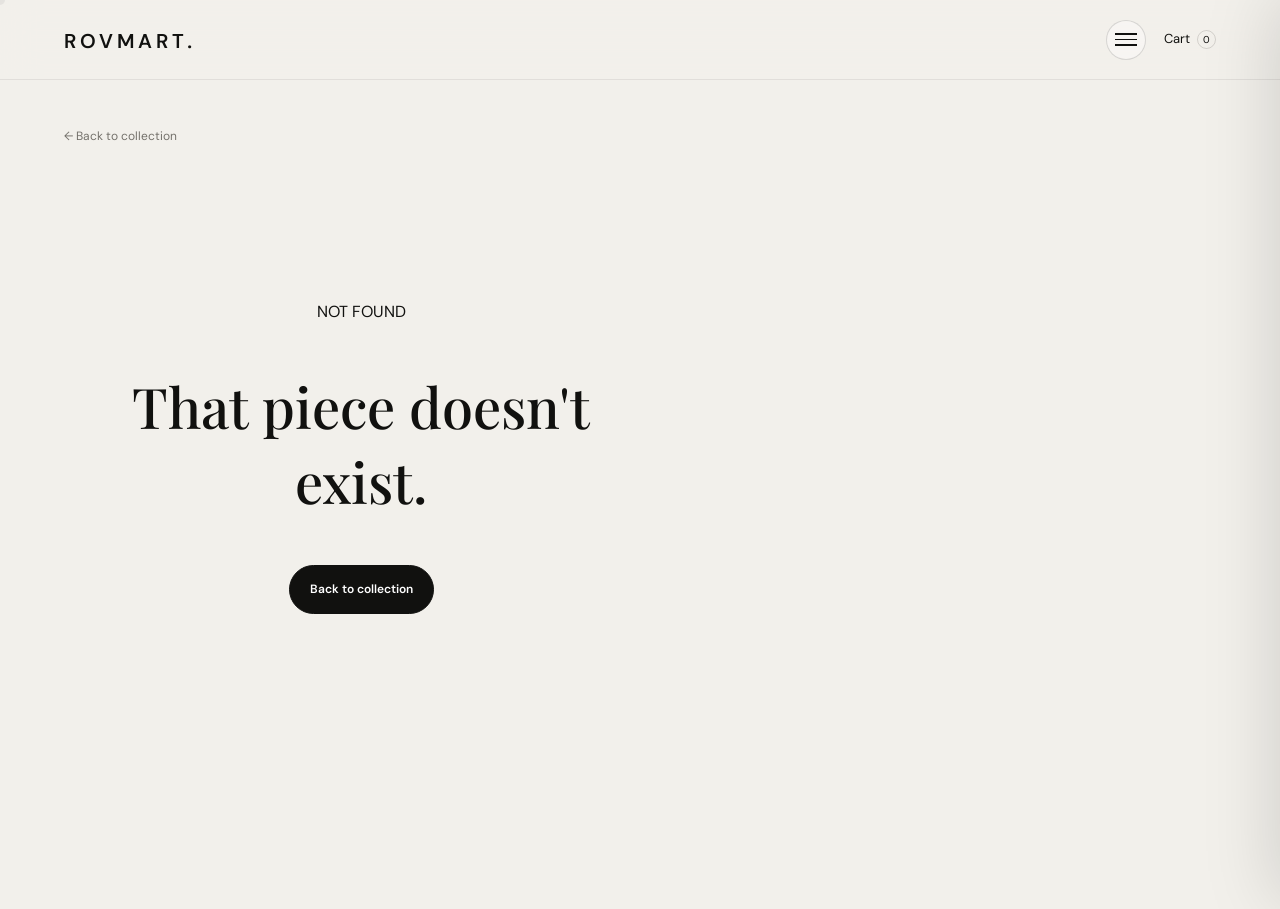
==== product.html @ 112a2e18 "Add files via upload" ====
<!DOCTYPE html>
<html lang="en">
<head>
  <meta charset="UTF-8">
  <meta name="viewport" content="width=device-width, initial-scale=1.0">
  <meta name="description" content="Product details">
  <title>Product — ROVMART </title>
  <link rel="stylesheet" href="style.css">
</head>
<body>
  <header class="site-header">

  <a class="brand" href="index.html">
    ROVMART<span>.</span>
  </a>

  <div class="header-actions">

    <button
      class="menu-toggle"
      id="menuToggle"
      type="button"
      aria-label="Open categories"
      aria-expanded="false"
      aria-controls="categoryMenu"
    >
      <span></span>
      <span></span>
      <span></span>
    </button>

    <button
      class="cart-link"
      id="cartLink"
      type="button"
      aria-label="Open cart"
    >
      Cart <span id="headerCartCount">0</span>
    </button>

  </div>

</header>

<div
  id="categoryOverlay"
  class="category-overlay hidden">
</div>

<aside
  id="categoryMenu"
  class="category-menu"
  aria-hidden="true"
  aria-label="Product categories"
>

  <div class="category-menu-head">

    <div>
      <p class="eyebrow">
        BROWSE / COLLECTION
      </p>

      <h2>
        Categories<span>.</span>
      </h2>
    </div>

    <button
      class="icon-button"
      id="closeMenuBtn"
      type="button"
      aria-label="Close categories"
    >
      ×
    </button>

  </div>

  <div
    id="categoryList"
    class="category-list">
  </div>

</aside>

  <main class="detail-page">
    <a class="back-link" href="index.html#shop">← Back to collection</a>
    <section id="productDetail" class="product-detail reveal"></section>
  </main>
  <div id="cursorDot" class="cursor-dot" aria-hidden="true"></div>

  <div id="floatingCart" class="floating-cart hidden">
    <div>
      <strong><span id="floatingQuantity">0</span> item(s)</strong>
      <span class="floating-total" id="floatingTotal">৳0</span>
    </div>
    <button class="button button-light" id="confirmOrderBtn" type="button">Confirm order</button>
  </div>

  <div id="cartDrawer" class="drawer-backdrop hidden" aria-hidden="true">
    <aside class="drawer" role="dialog" aria-modal="true" aria-labelledby="cartTitle">
      <div class="drawer-head">
        <h2 id="cartTitle">Your cart</h2>
        <button class="icon-button" id="closeCartBtn" type="button">×</button>
      </div>
      <div id="cartItems" class="cart-items"></div>
      <div class="drawer-footer">
        <div class="summary-row"><span>Total</span><strong id="drawerTotal">৳0</strong></div>
        <button class="button button-dark full" id="drawerConfirmBtn" type="button">Confirm order</button>
      </div>
    </aside>
  </div>

  <div id="orderModal" class="modal-backdrop hidden" aria-hidden="true">
    <section class="order-modal" role="dialog" aria-modal="true" aria-labelledby="orderTitle">
      <button class="modal-close icon-button" id="closeOrderBtn" type="button">×</button>
      <div id="orderContent">
        <p class="eyebrow">CHECKOUT</p>
        <h2 id="orderTitle">Complete your order</h2>
        <div id="orderSummary" class="order-summary"></div>
        <form id="orderForm" novalidate>
          <div class="field">
            <label for="customerName">Full name *</label>
            <input id="customerName" name="customerName" autocomplete="name" required>
            <small class="error" id="customerNameError"></small>
          </div>
          <div class="field">
            <label for="phone">Phone number *</label>
            <input id="phone" name="phone" inputmode="tel" autocomplete="tel" placeholder="01XXXXXXXXX" required>
            <small class="error" id="phoneError"></small>
          </div>
          <div class="field">
            <label for="address">Delivery address *</label>
            <textarea id="address" name="address" rows="4" autocomplete="street-address" required></textarea>
            <small class="error" id="addressError"></small>
          </div>
          <!-- CASH ON DELIVERY -->
<div class="delivery-section">

  <div class="delivery-heading">
    <span class="eyebrow">PAYMENT & DELIVERY</span>
    <h3>Cash on delivery</h3>
    <p>Select your delivery area.</p>
  </div>

  <div class="delivery-options">

    <label class="delivery-option">
      <input
        type="radio"
        name="deliveryArea"
        value="inside"
        data-charge="50"
        required
      >

      <span class="delivery-checkbox"></span>

      <span class="delivery-option-content">
        <strong>Inside Dhaka</strong>
        <small>Delivery charge ৳50</small>
      </span>

      <span class="delivery-charge">
        ৳50
      </span>
    </label>


    <label class="delivery-option">
      <input
        type="radio"
        name="deliveryArea"
        value="outside"
        data-charge="100"
      >

      <span class="delivery-checkbox"></span>

      <span class="delivery-option-content">
        <strong>Outside Dhaka</strong>
        <small>Delivery charge ৳100</small>
      </span>

      <span class="delivery-charge">
        ৳100
      </span>
    </label>

  </div>

  <p
    class="error"
    id="deliveryAreaError">
  </p>

</div>
          <div class="field">
            <label for="note">Additional note <span>(optional)</span></label>
            <textarea id="note" name="note" rows="2"></textarea>
          </div>
          <button class="button button-dark full" id="submitOrderBtn" type="submit">Submit order</button>
          <p id="formMessage" class="form-message" role="alert"></p>
        </form>
      </div>
    </section>
  </div>

  <script src="config.js"></script>
  <script src="products.js"></script>
  <script src="cart.js"></script>
  <script src="order.js"></script>
  <script src="app.js"></script>
  <script>
    document.addEventListener("DOMContentLoaded", () => {
      renderProductDetail();
    });
  </script>
</body>
</html>
---- style.css ----
@import url('https://fonts.googleapis.com/css2?family=DM+Sans:wght@400;500;600&family=Playfair+Display:ital,wght@0,500;0,600;1,500;1,600&display=swap');
:root{--ink:#11110f;--paper:#f2f0eb;--paper2:#e9e6de;--muted:#74716b;--line:rgba(17,17,15,.14);--soft:rgba(17,17,15,.08);--danger:#aa2b21;--max:1440px;--radius:20px;--ease:cubic-bezier(.2,.75,.25,1)}
*{box-sizing:border-box}html{scroll-behavior:smooth}body{margin:0;color:var(--ink);background:var(--paper);font-family:"DM Sans",Arial,sans-serif;overflow-x:hidden}body.no-scroll{overflow:hidden}a{color:inherit;text-decoration:none}button,input,textarea{font:inherit}button{cursor:pointer}button:disabled{cursor:not-allowed;opacity:.5}img{max-width:100%}
.site-header{position:sticky;top:0;z-index:40;height:80px;padding:0 5vw;display:flex;align-items:center;justify-content:space-between;background:rgba(242,240,235,.78);backdrop-filter:blur(18px);border-bottom:1px solid var(--soft)}.brand{font-size:20px;font-weight:600;letter-spacing:.18em;transition:opacity .2s}.brand:hover{opacity:.65}.brand span{font-family:"Playfair Display",serif}nav{display:flex;gap:30px;align-items:center}nav a,.cart-link{position:relative;border:0;padding:7px 0;background:none;color:var(--ink);font-size:13px}nav a:after,.cart-link:after{content:"";position:absolute;left:0;right:0;bottom:1px;height:1px;background:currentColor;transform:scaleX(0);transform-origin:right;transition:transform .35s var(--ease)}nav a:hover:after,.cart-link:hover:after{transform:scaleX(1);transform-origin:left}.cart-link span{display:inline-grid;place-items:center;min-width:19px;height:19px;margin-left:4px;border:1px solid var(--line);border-radius:999px;font-size:10px}
.hero{position:relative;
        min-height:calc(100vh - 80px);
        padding:10vh 7vw;display:flex;
        align-items:flex-end;color:#fff;
        overflow:hidden;isolation:isolate;
        background:linear-gradient(100deg,rgba(8,8,8,.72),rgba(8,8,8,.36) 44%,rgba(8,8,8,.12)),
        url("assets/products/banner.svg") center/cover no-repeat}
        .hero:after{content:"";position:absolute;inset:0;background:radial-gradient(circle at 72% 40%,transparent 0 20%,rgba(0,0,0,.24) 70%);z-index:-1}
        .hero-noise{position:absolute;inset:0;pointer-events:none;opacity:.1;background-image:url("data:image/svg+xml,%3Csvg xmlns='http://www.w3.org/2000/svg' viewBox='0 0 160 160'%3E%3Cfilter id='n'%3E%3CfeTurbulence type='fractalNoise' baseFrequency='.8' numOctaves='3'/%3E%3C/filter%3E%3Crect width='100%25' height='100%25' filter='url(%23n)' opacity='.5'/%3E%3C/svg%3E");mix-blend-mode:overlay;z-index:-1}.hero-content{max-width:800px}.hero h1{margin:17px 0 28px;font-size:clamp(60px,10vw,150px);line-height:.82;letter-spacing:-.065em;font-weight:600}.hero h1 em{font-family:"Playfair Display",serif;font-weight:500}.hero-copy{max-width:470px;line-height:1.7;margin:0 0 34px;color:rgba(255,255,255,.84)}.hero-actions{display:flex;align-items:center;gap:18px}.hero-note{font-size:11px;letter-spacing:.12em;text-transform:uppercase;color:rgba(255,255,255,.58)}.hero-actions .button span{margin-left:28px}.hero-side{position:absolute;right:6vw;bottom:9vh;display:flex;align-items:center;gap:14px;font-size:9px;letter-spacing:.18em;writing-mode:vertical-rl;text-transform:uppercase;color:rgba(255,255,255,.7)}.hero-line{width:1px;height:90px;background:rgba(255,255,255,.4)}
.brand-strip{min-height:76px;padding:0 5vw;display:flex;justify-content:space-between;align-items:center;gap:24px;border-bottom:1px solid var(--soft);border-top:1px solid var(--soft);color:var(--muted);font-size:9px;letter-spacing:.17em;text-transform:uppercase;overflow:hidden}.brand-strip span{white-space:nowrap}
.button{border:1px solid var(--ink);min-height:49px;padding:0 20px;display:inline-flex;align-items:center;justify-content:center;gap:7px;border-radius:999px;font-weight:600;font-size:12px;transition:transform .25s var(--ease),background .25s,color .25s,box-shadow .25s}.button:hover{transform:translateY(-3px);box-shadow:0 11px 25px rgba(0,0,0,.08)}.button:active{transform:translateY(-1px)}.button-dark{color:#fff;background:var(--ink)}.button-light{color:var(--ink);background:#fff;border-color:#fff}.button-outline{color:var(--ink);background:transparent}.button-small{min-height:36px;padding:0 12px;font-size:11px}.button-small b{font-size:17px;line-height:1;margin-left:4px;font-weight:400}.button.full{width:100%}
.shop-section{max-width:var(--max);margin:auto;padding:110px 5vw 160px}.section-head{display:flex;justify-content:space-between;align-items:end;margin-bottom:44px}.section-head h2{margin:10px 0 0;font:500 clamp(40px,5vw,74px)/.95 "Playfair Display",serif;letter-spacing:-.045em}.section-head h2 span{margin-left:3px}.section-side-note{text-align:right}.muted{color:var(--muted);font-size:11px;letter-spacing:.02em;margin:0 0 4px}.product-grid{display:grid;grid-template-columns:repeat(4,minmax(0,1fr));gap:62px 16px}.product-card{min-width:0}.product-image-wrap{position:relative;display:block;aspect-ratio:4/5;overflow:hidden;background:var(--paper2);border-radius:var(--radius);transform:translateZ(0)}.product-image-wrap img{width:100%;height:100%;display:block;object-fit:cover;transition:transform .75s var(--ease),filter .5s;will-change:transform}.product-card:hover .product-image-wrap img{filter:contrast(1.03)}.product-index,.detail-index{position:absolute;z-index:2;top:14px;left:15px;font-size:9px;letter-spacing:.14em;color:rgba(255,255,255,.84);mix-blend-mode:difference}.image-hover-label{position:absolute;z-index:2;left:16px;bottom:16px;padding:9px 12px;border:1px solid rgba(255,255,255,.55);border-radius:999px;backdrop-filter:blur(7px);color:#fff;background:rgba(0,0,0,.17);font-size:10px;letter-spacing:.06em;opacity:0;transform:translateY(8px);transition:opacity .35s var(--ease),transform .35s var(--ease)}.product-card:hover .image-hover-label{opacity:1;transform:translateY(0)}.image-hover-label b{margin-left:8px;font-weight:400}.zoom-lens{position:absolute;width:82px;height:82px;transform:translate(-50%,-50%);border:1px solid rgba(255,255,255,.7);border-radius:50%;pointer-events:none;opacity:0;transition:opacity .1s;box-shadow:0 9px 30px rgba(0,0,0,.16)}.zoom-lens.active{opacity:1}.product-card-info{display:flex;justify-content:space-between;align-items:flex-start;gap:12px;padding-top:15px}.product-copy{min-width:0}.product-category{display:block;margin-bottom:6px;font-size:9px;color:var(--muted);letter-spacing:.14em;text-transform:uppercase}.product-title{display:block;font-size:16px;line-height:1.2;font-weight:600;overflow-wrap:anywhere;transition:opacity .2s}.product-title:hover{opacity:.58}.product-price{display:block;margin-top:9px;font-size:13px;font-weight:600}
.floating-cart{position:fixed;z-index:60;left:50%;bottom:18px;transform:translateX(-50%);width:min(690px,calc(100% - 28px));padding:10px 12px 10px 20px;border-radius:999px;display:flex;justify-content:space-between;align-items:center;gap:15px;color:#fff;background:rgba(17,17,15,.94);backdrop-filter:blur(20px);box-shadow:0 18px 55px rgba(0,0,0,.23);animation:cartRise .45s var(--ease)}@keyframes cartRise{from{opacity:0;transform:translate(-50%,18px)}to{opacity:1;transform:translate(-50%,0)}}.floating-cart>div{display:flex;align-items:baseline;gap:10px}.floating-total{color:#ccc;font-size:12px}
.drawer-backdrop,.modal-backdrop{position:fixed;inset:0;z-index:70;background:rgba(0,0,0,.47);backdrop-filter:blur(6px);display:flex;justify-content:flex-end}.drawer{width:min(500px,100%);height:100%;padding:28px;background:var(--paper);display:flex;flex-direction:column;animation:slideIn .35s var(--ease)}@keyframes slideIn{from{transform:translateX(100%)}to{transform:translateX(0)}}.drawer-head{display:flex;justify-content:space-between;align-items:center;padding-bottom:18px;border-bottom:1px solid var(--line)}.drawer-head h2,.order-modal h2{font:500 36px/1 "Playfair Display",serif;margin:0;letter-spacing:-.03em}.icon-button{width:40px;height:40px;border:0;background:transparent;font-size:28px;line-height:1;transition:transform .2s}.icon-button:hover{transform:rotate(5deg) scale(1.06)}.cart-items{overflow:auto;flex:1;padding:7px 0}.cart-item{display:flex;gap:14px;padding:16px 0;border-bottom:1px solid var(--line)}.cart-item img{width:82px;height:102px;object-fit:cover;border-radius:12px;background:var(--paper2)}.cart-item-info{flex:1}.cart-item-info>a{display:block;font-weight:600;margin-bottom:4px}.cart-item-info>span{color:var(--muted);font-size:12px}.quantity-controls{display:flex;align-items:center;gap:9px;margin-top:12px}.quantity-controls button:not(.remove-button){width:28px;height:28px;border:1px solid var(--line);border-radius:50%;background:#fff;transition:transform .2s}.quantity-controls button:hover{transform:scale(1.05)}.remove-button{border:0;background:transparent;color:var(--muted);font-size:10px;margin-left:auto}.drawer-footer{border-top:1px solid var(--line);padding-top:15px}.summary-row{display:flex;justify-content:space-between;align-items:center;padding:13px 0}.summary-row strong{font-size:18px}
.modal-backdrop{align-items:center;justify-content:center;padding:18px}.order-modal{position:relative;width:min(780px,100%);max-height:min(900px,94vh);overflow:auto;background:var(--paper);border-radius:26px;padding:45px;box-shadow:0 35px 90px rgba(0,0,0,.2);animation:modalRise .3s var(--ease)}@keyframes modalRise{from{opacity:0;transform:translateY(18px) scale(.985)}to{opacity:1;transform:none}}.modal-close{position:absolute;right:15px;top:15px}.order-modal h2{margin:9px 0 28px}.order-summary{border-top:1px solid var(--line);border-bottom:1px solid var(--line);margin-bottom:25px}.summary-product{display:grid;grid-template-columns:52px 1fr auto;gap:12px;align-items:center;padding:12px 0;border-bottom:1px solid var(--line)}.summary-product img{width:52px;height:62px;object-fit:cover;border-radius:9px;background:var(--paper2)}.summary-product span{display:block;color:var(--muted);font-size:11px;margin-top:3px}.total-row{border-top:0}.field{margin:17px 0}.field label{display:block;font-size:12px;font-weight:600;margin-bottom:7px}.field label span{color:var(--muted);font-weight:400}.field input,.field textarea{width:100%;border:1px solid var(--line);background:#fff;border-radius:12px;padding:13px 14px;outline:none;transition:border .2s,box-shadow .2s}.field input:focus,.field textarea:focus{border-color:var(--ink);box-shadow:0 0 0 4px rgba(17,17,15,.05)}.field .invalid{border-color:var(--danger)}.error{color:var(--danger);display:block;min-height:15px;margin-top:5px;font-size:10px}.form-message{min-height:18px;text-align:center;font-size:12px}.error-message{color:var(--danger)}
.detail-page{max-width:var(--max);margin:auto;padding:42px 5vw 160px}.back-link{display:inline-flex;padding:6px 0;color:var(--muted);font-size:12px;transition:transform .25s var(--ease),color .2s}.back-link:hover{transform:translateX(-4px);color:var(--ink)}.product-detail{display:grid;grid-template-columns:minmax(0,1.12fr) minmax(320px,.88fr);gap:clamp(35px,7vw,110px);align-items:start}.detail-media-column{min-width:0}.detail-image{position:relative;aspect-ratio:4/5;background:var(--paper2);border-radius:24px;overflow:hidden}.detail-image img{width:100%;height:100%;display:block;object-fit:cover;transition:transform .16s ease-out;will-change:transform}.media-caption{margin:12px 0 0;color:var(--muted);text-align:right;font-size:9px;letter-spacing:.12em;text-transform:uppercase}.detail-copy{padding-top:5vw}.detail-copy h1{margin:10px 0 18px;font:500 clamp(47px,5.7vw,84px)/.92 "Playfair Display",serif;letter-spacing:-.05em}.detail-copy h1 span{margin-left:2px}.price-line{display:flex;gap:12px;align-items:center;margin-bottom:28px}.price-line strong{font-size:20px}.price-line del{color:var(--muted);font-size:13px}.detail-description{line-height:1.75;color:#484640;max-width:520px;font-size:14px}.detail-list{padding:0;list-style:none;margin:30px 0;border-top:1px solid var(--line)}.detail-list li{padding:11px 0;border-bottom:1px solid var(--line);font-size:12px}.detail-list li:before{content:"— "}.purchase-row{display:flex;gap:10px;align-items:center}.quantity-selector{display:flex;align-items:center;border:1px solid var(--line);border-radius:999px;height:49px;padding:0 8px;background:rgba(255,255,255,.45)}.quantity-selector span{font-size:11px;margin:0 8px;color:var(--muted)}.quantity-selector button{border:0;background:none;width:28px;height:30px}.quantity-selector input{width:30px;border:0;text-align:center;background:transparent;outline:0}.availability{font-size:10px;color:var(--muted);margin-top:13px;letter-spacing:.12em;text-transform:uppercase}.not-found{padding:15vh 0;text-align:center}.not-found h1{font:500 56px "Playfair Display",serif}
.success-screen{text-align:center;padding:40px 10px 15px}.success-mark{width:70px;height:70px;display:grid;place-items:center;margin:0 auto 20px;border:1px solid var(--ink);border-radius:50%;font-size:30px}.success-screen h2{margin:8px 0 10px}.success-screen>p:not(.eyebrow){color:var(--muted)}.order-id-box{margin:28px auto;padding:17px;max-width:360px;border:1px solid var(--line);border-radius:12px;background:rgba(255,255,255,.35)}.order-id-box span{display:block;color:var(--muted);font-size:9px;text-transform:uppercase;letter-spacing:.14em}.order-id-box strong{display:block;margin-top:6px;font-size:17px;letter-spacing:.05em}
.reveal{opacity:0;transform:translateY(20px);transition:opacity .8s var(--ease),transform .8s var(--ease);transition-delay:var(--delay,0ms)}.reveal.is-visible{opacity:1;transform:none}.cursor-dot{position:fixed;top:0;left:0;z-index:200;width:10px;height:10px;margin:-5px 0 0 -5px;border-radius:50%;pointer-events:none;background:var(--ink);mix-blend-mode:difference;opacity:.75;transition:width .25s var(--ease),height .25s var(--ease),margin .25s var(--ease),opacity .25s}.cursor-dot.cursor-active{width:34px;height:34px;margin:-17px 0 0 -17px;opacity:.55}.empty-state{text-align:center;color:var(--muted);padding:60px 10px}.toast{position:fixed;z-index:100;left:50%;bottom:88px;transform:translate(-50%,15px);opacity:0;background:var(--ink);color:#fff;padding:12px 18px;border-radius:999px;font-size:12px;box-shadow:0 10px 35px rgba(0,0,0,.18);transition:.25s var(--ease)}.toast.show{transform:translate(-50%,0);opacity:1}.hidden{display:none!important}
@media(max-width:1050px){.product-grid{grid-template-columns:repeat(3,minmax(0,1fr))}}
@media(max-width:760px){.site-header{height:68px;padding:0 20px}.hero{min-height:calc(88vh - 68px);padding:70px 24px 56px}.hero h1{font-size:clamp(58px,16vw,92px)}.hero-side{display:none}.hero-actions{align-items:flex-start;flex-direction:column;gap:14px}.hero-note{margin-left:2px}.brand-strip{overflow:auto;justify-content:flex-start;padding:0 20px;gap:38px}.shop-section{padding:74px 20px 120px}.section-head{align-items:flex-start;gap:24px}.section-side-note{text-align:left;padding-top:4px}.product-grid{grid-template-columns:repeat(2,minmax(0,1fr));gap:37px 10px}.product-image-wrap{border-radius:15px}.product-card-info{display:block}.product-card-info .button{margin-top:12px;width:100%}.image-hover-label{display:none}.floating-cart{padding-left:15px}.floating-cart .button{min-height:42px;padding:0 16px}.order-modal{padding:34px 20px 25px}.product-detail{grid-template-columns:1fr;gap:25px}.detail-copy{padding-top:0}.detail-copy h1{font-size:52px}.purchase-row{flex-direction:column;align-items:stretch}.quantity-selector{justify-content:center}.detail-image{border-radius:17px}}
@media(max-width:430px){.product-title{font-size:14px}.hero h1{font-size:59px}.floating-cart>div{flex-direction:column;gap:1px}}
@media(pointer:coarse){.cursor-dot{display:none}}
@media(prefers-reduced-motion:reduce){*,*:before,*:after{scroll-behavior:auto!important;animation-duration:.01ms!important;animation-iteration-count:1!important;transition-duration:.01ms!important}}


/* =========================================
   CATEGORY MENU
========================================= */

.header-actions {
  display: flex;
  align-items: center;
  gap: 18px;
}


/* -------------------------
   THREE LINE BUTTON
------------------------- */

.menu-toggle {
  width: 40px;
  height: 40px;

  padding: 9px 8px;

  border: 1px solid var(--line);
  border-radius: 50%;

  background: rgba(255,255,255,.35);

  display: flex;
  flex-direction: column;
  justify-content: center;

  gap: 4px;

  cursor: pointer;

  transition:
    background .25s ease,
    transform .25s ease,
    border-color .25s ease;
}

.menu-toggle span {
  display: block;

  width: 100%;
  height: 1.5px;

  background: var(--ink);

  transform-origin: center;

  transition:
    transform .3s ease,
    opacity .2s ease,
    background .2s ease;
}

.menu-toggle:hover {
  transform: translateY(-2px);
}


/* -------------------------
   ANIMATED X
------------------------- */

.menu-toggle.active {
  background: var(--ink);
  border-color: var(--ink);
}

.menu-toggle.active span {
  background: white;
}

.menu-toggle.active span:nth-child(1) {
  transform: translateY(5.5px) rotate(45deg);
}

.menu-toggle.active span:nth-child(2) {
  opacity: 0;
}

.menu-toggle.active span:nth-child(3) {
  transform: translateY(-5.5px) rotate(-45deg);
}


/* -------------------------
   DARK OVERLAY
------------------------- */

.category-overlay {
  position: fixed;

  inset: 0;

  z-index: 90;

  background: rgba(0,0,0,.42);

  backdrop-filter: blur(5px);
}


/* -------------------------
   SIDE MENU
------------------------- */

.category-menu {
  position: fixed;

  top: 0;
  right: 0;

  z-index: 100;

  width: min(430px, 92vw);

  height: 100vh;
  height: 100dvh;

  padding: 30px;

  background: var(--paper);

  border-left: 1px solid var(--line);

  box-shadow:
    -25px 0 70px rgba(0,0,0,.15);

  overflow-y: auto;

  transform: translateX(105%);

  transition:
    transform .42s cubic-bezier(.2,.75,.25,1);
}

.category-menu.open {
  transform: translateX(0);
}


/* -------------------------
   MENU HEADER
------------------------- */

.category-menu-head {
  display: flex;

  justify-content: space-between;
  align-items: flex-start;

  gap: 20px;

  padding-bottom: 25px;

  border-bottom: 1px solid var(--line);
}

.category-menu-head h2 {
  margin: 8px 0 0;

  font-family: "Playfair Display", serif;

  font-size: 45px;

  font-weight: 500;

  line-height: .95;

  letter-spacing: -.04em;
}


/* -------------------------
   CATEGORY LIST
------------------------- */

.category-list {
  padding: 10px 0 30px;
}

.category-item {
  width: 100%;

  min-height: 60px;

  display: grid;

  grid-template-columns:
    35px
    1fr
    25px;

  align-items: center;

  gap: 12px;

  padding: 17px 4px;

  border: 0;

  border-bottom: 1px solid var(--soft-line);

  background: transparent;

  color: var(--ink);

  text-align: left;

  font-family: inherit;

  font-size: 14px;

  cursor: pointer;

  transition:
    padding .28s ease,
    background .2s ease;
}

.category-item:hover,
.category-item.active {
  padding-left: 12px;

  background: rgba(255,255,255,.45);
}

.category-number {
  color: var(--muted);

  font-size: 9px;

  letter-spacing: .12em;
}

.category-arrow {
  justify-self: end;

  opacity: .45;

  transition:
    transform .25s ease,
    opacity .2s ease;
}

.category-item:hover .category-arrow,
.category-item.active .category-arrow {
  transform: translate(3px,-3px);

  opacity: 1;
}

.category-item.active
.category-item-name {
  font-weight: 600;
}


/* -------------------------
   NO PRODUCTS
------------------------- */

.empty-category {
  grid-column: 1 / -1;

  padding: 80px 20px;

  text-align: center;
}

.empty-category h3 {
  margin-top: 10px;

  font-family: "Playfair Display", serif;

  font-size: 32px;

  font-weight: 500;
}


/* -------------------------
   MOBILE
------------------------- */

@media (max-width: 760px) {

  .header-actions {
    gap: 11px;
  }

  .menu-toggle {
    width: 38px;
    height: 38px;
  }

  .category-menu {
    width: 100%;

    max-width: none;

    padding:
      24px
      20px;
  }

  .category-menu-head h2 {
    font-size: 40px;
  }

  .category-item {
    min-height: 62px;

    padding:
      18px
      4px;

    font-size: 15px;
  }

}

/* =========================================
   DELIVERY / CASH ON DELIVERY
========================================= */

.delivery-section {

  margin: 28px 0;

  padding-top: 24px;

  border-top: 1px solid var(--line);

}


.delivery-heading h3 {

  margin: 8px 0 5px;

  font-family:
    "Playfair Display",
    serif;

  font-size: 28px;

  font-weight: 500;

}


.delivery-heading p {

  margin: 0 0 16px;

  color: var(--muted);

  font-size: 11px;

}


.delivery-options {

  display: grid;

  gap: 10px;

}


.delivery-option {

  position: relative;

  display: grid;

  grid-template-columns:
    20px
    1fr
    auto;

  align-items: center;

  gap: 12px;

  min-height: 70px;

  padding: 13px 15px;

  border: 1px solid var(--line);

  border-radius: 14px;

  background:
    rgba(255,255,255,.35);

  cursor: pointer;

  transition:
    border-color .25s ease,
    background .25s ease,
    transform .25s ease;

}


.delivery-option:hover {

  transform: translateY(-1px);

  background:
    rgba(255,255,255,.7);

}


.delivery-option input {

  position: absolute;

  opacity: 0;

  pointer-events: none;

}


.delivery-checkbox {

  width: 18px;

  height: 18px;

  border: 1px solid var(--ink);

  border-radius: 4px;

  display: block;

  position: relative;

}


.delivery-option
input:checked
~ .delivery-checkbox {

  background: var(--ink);

}


.delivery-option
input:checked
~ .delivery-checkbox::after {

  content: "✓";

  position: absolute;

  inset: 0;

  display: grid;

  place-items: center;

  color: white;

  font-size: 11px;

}


.delivery-option
input:checked
~ .delivery-option-content {

  font-weight: 600;

}


.delivery-option:has(input:checked) {

  border-color: var(--ink);

  background:
    rgba(255,255,255,.78);

}


.delivery-option-content strong {

  display: block;

  font-size: 13px;

}


.delivery-option-content small {

  display: block;

  margin-top: 4px;

  color: var(--muted);

  font-size: 10px;

}


.delivery-charge {

  font-size: 13px;

  font-weight: 600;

}


#deliveryAreaError {

  margin-top: 7px;

}

.site-footer { position: relative; background: #11110f; color: #f3f1ec; padding: 80px 5vw 24px; overflow: hidden; } 
.site-footer::before { content: ""; position: absolute; top: 0; left: 5vw; right: 5vw; height: 1px; background: rgba(255,255,255,.18); } 
.footer-main { max-width: 1440px; margin: 0 auto; display: grid; grid-template-columns: 1.6fr 1fr 1.2fr; gap: 70px; padding-bottom: 70px; } 
.footer-brand { max-width: 360px; } .footer-logo { display: inline-block; font-size: 28px; font-weight: 600; letter-spacing: .18em; color: #fff; transition: opacity .25s ease; } 
.footer-logo span { font-family: "Playfair Display", serif; } 
.footer-logo:hover { opacity: .65; } 
.footer-brand p { margin: 20px 0 0; max-width: 300px; color: rgba(255,255,255,.55); font-size: 13px; line-height: 1.8; } 
.footer-column { display: flex; flex-direction: column; align-items: flex-start; } 
.footer-label { display: block; margin-bottom: 18px; color: rgba(255,255,255,.42); font-size: 9px; font-weight: 600; letter-spacing: .18em; text-transform: uppercase; } 
.footer-column p, .footer-column a { margin: 0 0 10px; color: rgba(255,255,255,.78); font-size: 13px; line-height: 1.7; } 
.footer-column a { position: relative; transition: color .25s ease; } 
.footer-column a::after { content: ""; position: absolute; left: 0; right: 0; bottom: 2px; height: 1px; background: currentColor; transform: scaleX(0); transform-origin: right; transition: transform .35s cubic-bezier(.2,.75,.25,1); } 
.footer-column a:hover { color: #fff; } 
.footer-column a:hover::after { transform: scaleX(1); transform-origin: left; } 
.footer-bottom { max-width: 1440px; margin: 0 auto; padding-top: 22px; border-top: 1px solid rgba(255,255,255,.12); display: flex; justify-content: space-between; align-items: center; gap: 20px; color: rgba(255,255,255,.4); font-size: 9px; letter-spacing: .14em; text-transform: uppercase; } /* Mobile */ @media (max-width: 760px) { 
    .site-footer { padding: 65px 20px 22px; } 
    .site-footer::before { left: 20px; right: 20px; } 
    .footer-main { grid-template-columns: 1fr; gap: 42px; padding-bottom: 45px; } 
    .footer-brand { max-width: 100%; } 
    .footer-logo { font-size: 24px; } 
    .footer-brand p { max-width: 330px; } 
    .footer-bottom { align-items: flex-start; flex-direction: column; gap: 9px; } }
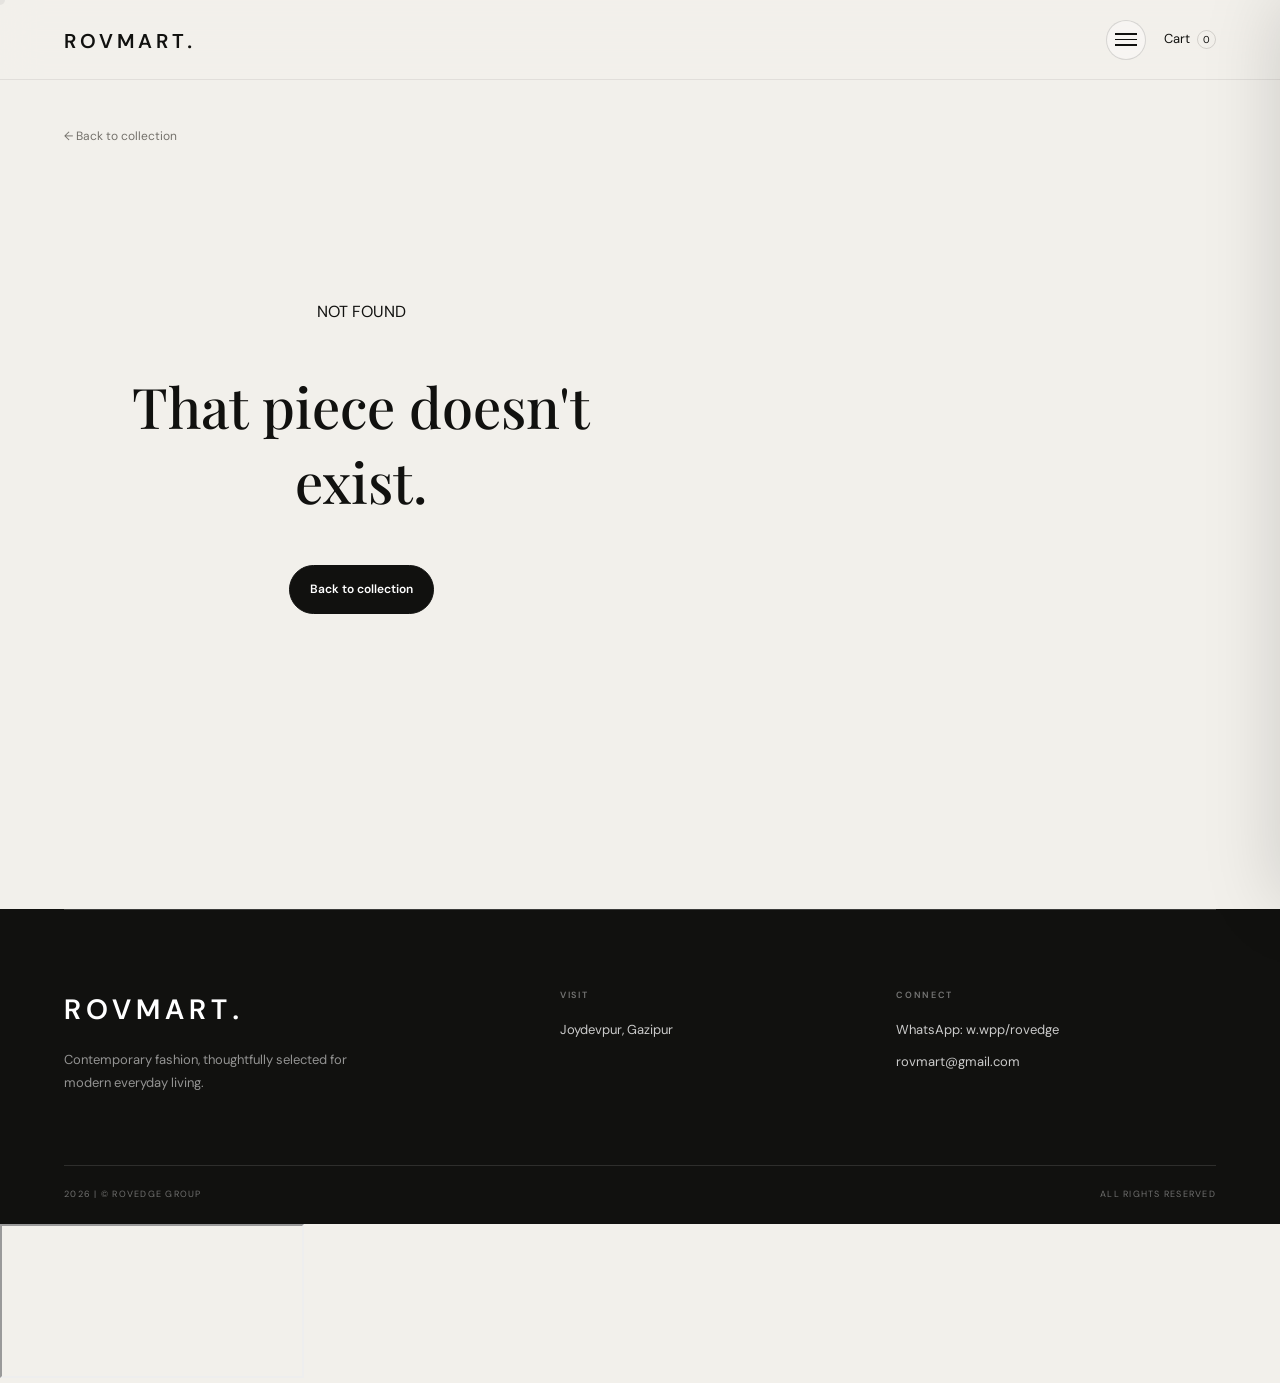
==== commit 50ee1a5d: "Add footer with brand and contact information Added footer section with brand information and contac" ====
--- a/product.html
+++ b/product.html
@@ -207,6 +207,30 @@
     </section>
   </div>
 
+
+    <footer class="site-footer"> 
+    <div class="footer-main"> 
+    <div class="footer-brand"> 
+    <a href="index.html" class="footer-logo">ROVMART<span>.</span></a> 
+    <p> Contemporary fashion, thoughtfully selected for modern everyday living. </p> 
+    </div> 
+    <div class="footer-column"> <span class="footer-label">VISIT</span>
+       <p>Joydevpur, Gazipur</p> </div> 
+       <div class="footer-column"> <span class="footer-label">CONNECT</span> 
+        <a href="https://w.wpp/rovedge" target="_blank" rel="noopener noreferrer"> WhatsApp: w.wpp/rovedge </a> 
+        <a href="mailto:rovmart@gmail.com"> rovmart@gmail.com </a> </div> </div> 
+        <div class="footer-bottom"> <span>2026 | © Rovedge Group</span> 
+          <span>ALL RIGHTS RESERVED</span> </div> 
+  </footer>
+
+<iframe
+  name="orderSubmitFrame"
+  id="orderSubmitFrame"
+  title="Order submission"
+  class="order-submit-frame"
+  aria-hidden="true"
+></iframe>
+
   <script src="config.js"></script>
   <script src="products.js"></script>
   <script src="cart.js"></script>
@@ -218,4 +242,4 @@
     });
   </script>
 </body>
-</html>+</html>
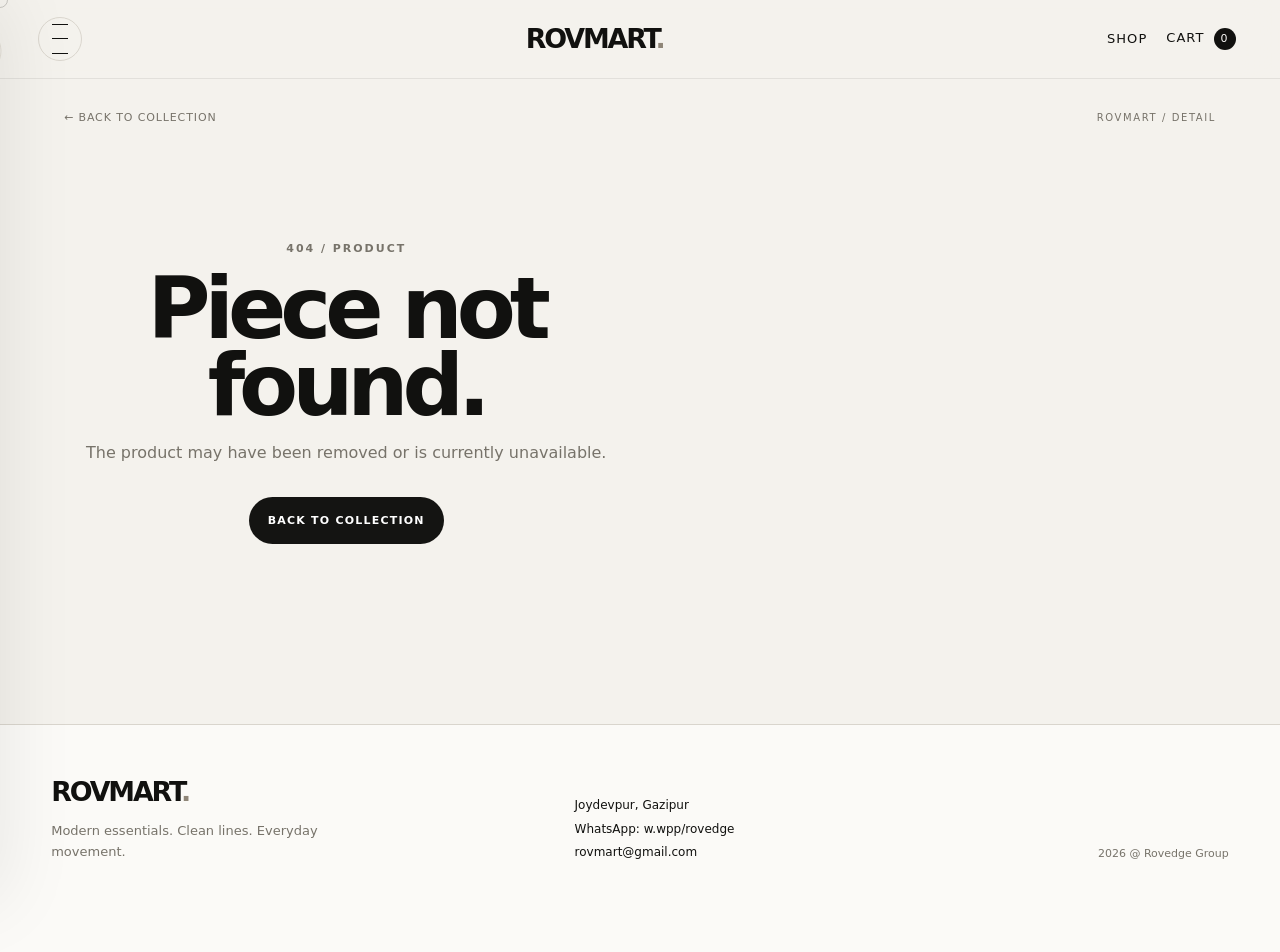
==== commit 45889fcd: "Add files via upload" ====
--- a/product.html
+++ b/product.html
@@ -3,110 +3,72 @@
 <head>
   <meta charset="UTF-8">
   <meta name="viewport" content="width=device-width, initial-scale=1.0">
-  <meta name="description" content="Product details">
-  <title>Product — ROVMART </title>
+  <meta name="description" content="ROVMART product details.">
+  <meta name="theme-color" content="#101010">
+  <meta name="apple-mobile-web-app-capable" content="yes">
+  <link rel="manifest" href="manifest.webmanifest">
+  <link rel="icon" href="assets/favicon.svg" type="image/svg+xml">
   <link rel="stylesheet" href="style.css">
+  <title>Product — ROVMART</title>
 </head>
 <body>
   <header class="site-header">
+    <button class="menu-toggle" id="menuToggle" type="button" aria-label="Open categories" aria-controls="categoryMenu" aria-expanded="false">
+      <span></span><span></span><span></span>
+    </button>
+    <a class="brand" href="index.html" aria-label="ROVMART home">ROVMART<span>.</span></a>
+    <div class="header-actions">
+      <a class="text-link desktop-link" href="index.html#shop">Shop</a>
+      <button class="cart-link" id="cartLink" type="button" aria-label="Open cart">Cart <span id="headerCartCount">0</span></button>
+    </div>
+  </header>
 
-  <a class="brand" href="index.html">
-    ROVMART<span>.</span>
-  </a>
-
-  <div class="header-actions">
-
-    <button
-      class="menu-toggle"
-      id="menuToggle"
-      type="button"
-      aria-label="Open categories"
-      aria-expanded="false"
-      aria-controls="categoryMenu"
-    >
-      <span></span>
-      <span></span>
-      <span></span>
-    </button>
-
-    <button
-      class="cart-link"
-      id="cartLink"
-      type="button"
-      aria-label="Open cart"
-    >
-      Cart <span id="headerCartCount">0</span>
-    </button>
-
-  </div>
-
-</header>
-
-<div
-  id="categoryOverlay"
-  class="category-overlay hidden">
-</div>
-
-<aside
-  id="categoryMenu"
-  class="category-menu"
-  aria-hidden="true"
-  aria-label="Product categories"
->
-
-  <div class="category-menu-head">
-
-    <div>
-      <p class="eyebrow">
-        BROWSE / COLLECTION
-      </p>
-
-      <h2>
-        Categories<span>.</span>
-      </h2>
+  <div id="categoryOverlay" class="menu-overlay hidden" aria-hidden="true"></div>
+  <aside id="categoryMenu" class="category-menu" aria-hidden="true" aria-label="Product categories">
+    <div class="category-menu-head">
+      <div><p class="eyebrow">SHOP / FILTER</p><h2>Categories<span>.</span></h2></div>
+      <button class="icon-button" id="closeMenuBtn" type="button" aria-label="Close categories">×</button>
     </div>
-
-    <button
-      class="icon-button"
-      id="closeMenuBtn"
-      type="button"
-      aria-label="Close categories"
-    >
-      ×
-    </button>
-
-  </div>
-
-  <div
-    id="categoryList"
-    class="category-list">
-  </div>
-
-</aside>
+    <div id="categoryList" class="category-list"></div>
+    <div class="menu-footer-note">New pieces are added through <code>products.js</code>.</div>
+  </aside>
 
   <main class="detail-page">
-    <a class="back-link" href="index.html#shop">← Back to collection</a>
-    <section id="productDetail" class="product-detail reveal"></section>
+    <div class="detail-topbar">
+      <a class="back-link" href="index.html#shop">← Back to collection</a>
+      <span class="detail-mark">ROVMART / DETAIL</span>
+    </div>
+    <section id="productDetail" class="product-detail reveal" aria-live="polite"></section>
   </main>
-  <div id="cursorDot" class="cursor-dot" aria-hidden="true"></div>
 
-  <div id="floatingCart" class="floating-cart hidden">
-    <div>
-      <strong><span id="floatingQuantity">0</span> item(s)</strong>
-      <span class="floating-total" id="floatingTotal">৳0</span>
+  <footer class="site-footer">
+    <div class="footer-brand">
+      <a class="brand" href="index.html">ROVMART<span>.</span></a>
+      <p>Modern essentials. Clean lines. Everyday movement.</p>
     </div>
+    <div class="footer-contact">
+      <span>Joydevpur, Gazipur</span>
+      <a href="https://w.wpp/rovedge" target="_blank" rel="noopener noreferrer">WhatsApp: w.wpp/rovedge</a>
+      <a href="mailto:rovmart@gmail.com">rovmart@gmail.com</a>
+    </div>
+    <div class="footer-copy">2026 @ Rovedge Group</div>
+  </footer>
+
+  <div id="floatingCart" class="floating-cart hidden" role="region" aria-label="Cart summary">
+    <div><strong><span id="floatingQuantity">0</span> item(s)</strong><span class="floating-total" id="floatingTotal">৳0</span></div>
     <button class="button button-light" id="confirmOrderBtn" type="button">Confirm order</button>
   </div>
 
   <div id="cartDrawer" class="drawer-backdrop hidden" aria-hidden="true">
     <aside class="drawer" role="dialog" aria-modal="true" aria-labelledby="cartTitle">
       <div class="drawer-head">
-        <h2 id="cartTitle">Your cart</h2>
-        <button class="icon-button" id="closeCartBtn" type="button">×</button>
+        <div><p class="eyebrow">CART / CURRENT</p><h2 id="cartTitle">Your cart</h2></div>
+        <button class="icon-button" id="closeCartBtn" type="button" aria-label="Close cart">×</button>
       </div>
       <div id="cartItems" class="cart-items"></div>
       <div class="drawer-footer">
-        <div class="summary-row"><span>Total</span><strong id="drawerTotal">৳0</strong></div>
+        <div class="summary-row"><span>Product subtotal</span><strong id="drawerTotal">৳0</strong></div>
+        <p class="drawer-note">Delivery is calculated during checkout.</p>
         <button class="button button-dark full" id="drawerConfirmBtn" type="button">Confirm order</button>
       </div>
     </aside>
@@ -114,92 +76,24 @@
 
   <div id="orderModal" class="modal-backdrop hidden" aria-hidden="true">
     <section class="order-modal" role="dialog" aria-modal="true" aria-labelledby="orderTitle">
-      <button class="modal-close icon-button" id="closeOrderBtn" type="button">×</button>
+      <button class="modal-close icon-button" id="closeOrderBtn" type="button" aria-label="Close order form">×</button>
       <div id="orderContent">
         <p class="eyebrow">CHECKOUT</p>
         <h2 id="orderTitle">Complete your order</h2>
         <div id="orderSummary" class="order-summary"></div>
         <form id="orderForm" novalidate>
+          <div class="field"><label for="customerName">Full name <span>*</span></label><input id="customerName" name="customerName" autocomplete="name" required><small class="error" id="customerNameError"></small></div>
+          <div class="field"><label for="phone">Phone number <span>*</span></label><input id="phone" name="phone" inputmode="tel" autocomplete="tel" placeholder="01XXXXXXXXX" required><small class="error" id="phoneError"></small></div>
           <div class="field">
-            <label for="customerName">Full name *</label>
-            <input id="customerName" name="customerName" autocomplete="name" required>
-            <small class="error" id="customerNameError"></small>
+            <label>Delivery area <span>*</span></label>
+            <div class="delivery-options">
+              <label class="delivery-option"><input type="radio" name="deliveryArea" value="inside"><span><strong>Inside Dhaka</strong><small>Delivery ৳50</small></span></label>
+              <label class="delivery-option"><input type="radio" name="deliveryArea" value="outside"><span><strong>Outside Dhaka</strong><small>Delivery ৳100</small></span></label>
+            </div>
+            <small class="error" id="deliveryAreaError"></small>
           </div>
-          <div class="field">
-            <label for="phone">Phone number *</label>
-            <input id="phone" name="phone" inputmode="tel" autocomplete="tel" placeholder="01XXXXXXXXX" required>
-            <small class="error" id="phoneError"></small>
-          </div>
-          <div class="field">
-            <label for="address">Delivery address *</label>
-            <textarea id="address" name="address" rows="4" autocomplete="street-address" required></textarea>
-            <small class="error" id="addressError"></small>
-          </div>
-          <!-- CASH ON DELIVERY -->
-<div class="delivery-section">
-
-  <div class="delivery-heading">
-    <span class="eyebrow">PAYMENT & DELIVERY</span>
-    <h3>Cash on delivery</h3>
-    <p>Select your delivery area.</p>
-  </div>
-
-  <div class="delivery-options">
-
-    <label class="delivery-option">
-      <input
-        type="radio"
-        name="deliveryArea"
-        value="inside"
-        data-charge="50"
-        required
-      >
-
-      <span class="delivery-checkbox"></span>
-
-      <span class="delivery-option-content">
-        <strong>Inside Dhaka</strong>
-        <small>Delivery charge ৳50</small>
-      </span>
-
-      <span class="delivery-charge">
-        ৳50
-      </span>
-    </label>
-
-
-    <label class="delivery-option">
-      <input
-        type="radio"
-        name="deliveryArea"
-        value="outside"
-        data-charge="100"
-      >
-
-      <span class="delivery-checkbox"></span>
-
-      <span class="delivery-option-content">
-        <strong>Outside Dhaka</strong>
-        <small>Delivery charge ৳100</small>
-      </span>
-
-      <span class="delivery-charge">
-        ৳100
-      </span>
-    </label>
-
-  </div>
-
-  <p
-    class="error"
-    id="deliveryAreaError">
-  </p>
-
-</div>
-          <div class="field">
-            <label for="note">Additional note <span>(optional)</span></label>
-            <textarea id="note" name="note" rows="2"></textarea>
-          </div>
+          <div class="field"><label for="address">Delivery address <span>*</span></label><textarea id="address" name="address" rows="4" autocomplete="street-address" required></textarea><small class="error" id="addressError"></small></div>
+          <div class="field"><label for="note">Additional note <span>(optional)</span></label><textarea id="note" name="note" rows="2"></textarea></div>
           <button class="button button-dark full" id="submitOrderBtn" type="submit">Submit order</button>
           <p id="formMessage" class="form-message" role="alert"></p>
         </form>
@@ -207,39 +101,13 @@
     </section>
   </div>
 
-
-    <footer class="site-footer"> 
-    <div class="footer-main"> 
-    <div class="footer-brand"> 
-    <a href="index.html" class="footer-logo">ROVMART<span>.</span></a> 
-    <p> Contemporary fashion, thoughtfully selected for modern everyday living. </p> 
-    </div> 
-    <div class="footer-column"> <span class="footer-label">VISIT</span>
-       <p>Joydevpur, Gazipur</p> </div> 
-       <div class="footer-column"> <span class="footer-label">CONNECT</span> 
-        <a href="https://w.wpp/rovedge" target="_blank" rel="noopener noreferrer"> WhatsApp: w.wpp/rovedge </a> 
-        <a href="mailto:rovmart@gmail.com"> rovmart@gmail.com </a> </div> </div> 
-        <div class="footer-bottom"> <span>2026 | © Rovedge Group</span> 
-          <span>ALL RIGHTS RESERVED</span> </div> 
-  </footer>
-
-<iframe
-  name="orderSubmitFrame"
-  id="orderSubmitFrame"
-  title="Order submission"
-  class="order-submit-frame"
-  aria-hidden="true"
-></iframe>
+  <iframe name="orderSubmitFrame" id="orderSubmitFrame" title="Order submission" class="order-submit-frame" aria-hidden="true"></iframe>
+  <div id="cursorDot" class="cursor-dot" aria-hidden="true"></div>
 
   <script src="config.js"></script>
   <script src="products.js"></script>
   <script src="cart.js"></script>
   <script src="order.js"></script>
   <script src="app.js"></script>
-  <script>
-    document.addEventListener("DOMContentLoaded", () => {
-      renderProductDetail();
-    });
-  </script>
 </body>
 </html>
--- a/style.css
+++ b/style.css
@@ -1,585 +1,442 @@
-@import url('https://fonts.googleapis.com/css2?family=DM+Sans:wght@400;500;600&family=Playfair+Display:ital,wght@0,500;0,600;1,500;1,600&display=swap');
-:root{--ink:#11110f;--paper:#f2f0eb;--paper2:#e9e6de;--muted:#74716b;--line:rgba(17,17,15,.14);--soft:rgba(17,17,15,.08);--danger:#aa2b21;--max:1440px;--radius:20px;--ease:cubic-bezier(.2,.75,.25,1)}
-*{box-sizing:border-box}html{scroll-behavior:smooth}body{margin:0;color:var(--ink);background:var(--paper);font-family:"DM Sans",Arial,sans-serif;overflow-x:hidden}body.no-scroll{overflow:hidden}a{color:inherit;text-decoration:none}button,input,textarea{font:inherit}button{cursor:pointer}button:disabled{cursor:not-allowed;opacity:.5}img{max-width:100%}
-.site-header{position:sticky;top:0;z-index:40;height:80px;padding:0 5vw;display:flex;align-items:center;justify-content:space-between;background:rgba(242,240,235,.78);backdrop-filter:blur(18px);border-bottom:1px solid var(--soft)}.brand{font-size:20px;font-weight:600;letter-spacing:.18em;transition:opacity .2s}.brand:hover{opacity:.65}.brand span{font-family:"Playfair Display",serif}nav{display:flex;gap:30px;align-items:center}nav a,.cart-link{position:relative;border:0;padding:7px 0;background:none;color:var(--ink);font-size:13px}nav a:after,.cart-link:after{content:"";position:absolute;left:0;right:0;bottom:1px;height:1px;background:currentColor;transform:scaleX(0);transform-origin:right;transition:transform .35s var(--ease)}nav a:hover:after,.cart-link:hover:after{transform:scaleX(1);transform-origin:left}.cart-link span{display:inline-grid;place-items:center;min-width:19px;height:19px;margin-left:4px;border:1px solid var(--line);border-radius:999px;font-size:10px}
-.hero{position:relative;
-        min-height:calc(100vh - 80px);
-        padding:10vh 7vw;display:flex;
-        align-items:flex-end;color:#fff;
-        overflow:hidden;isolation:isolate;
-        background:linear-gradient(100deg,rgba(8,8,8,.72),rgba(8,8,8,.36) 44%,rgba(8,8,8,.12)),
-        url("assets/products/banner.svg") center/cover no-repeat}
-        .hero:after{content:"";position:absolute;inset:0;background:radial-gradient(circle at 72% 40%,transparent 0 20%,rgba(0,0,0,.24) 70%);z-index:-1}
-        .hero-noise{position:absolute;inset:0;pointer-events:none;opacity:.1;background-image:url("data:image/svg+xml,%3Csvg xmlns='http://www.w3.org/2000/svg' viewBox='0 0 160 160'%3E%3Cfilter id='n'%3E%3CfeTurbulence type='fractalNoise' baseFrequency='.8' numOctaves='3'/%3E%3C/filter%3E%3Crect width='100%25' height='100%25' filter='url(%23n)' opacity='.5'/%3E%3C/svg%3E");mix-blend-mode:overlay;z-index:-1}.hero-content{max-width:800px}.hero h1{margin:17px 0 28px;font-size:clamp(60px,10vw,150px);line-height:.82;letter-spacing:-.065em;font-weight:600}.hero h1 em{font-family:"Playfair Display",serif;font-weight:500}.hero-copy{max-width:470px;line-height:1.7;margin:0 0 34px;color:rgba(255,255,255,.84)}.hero-actions{display:flex;align-items:center;gap:18px}.hero-note{font-size:11px;letter-spacing:.12em;text-transform:uppercase;color:rgba(255,255,255,.58)}.hero-actions .button span{margin-left:28px}.hero-side{position:absolute;right:6vw;bottom:9vh;display:flex;align-items:center;gap:14px;font-size:9px;letter-spacing:.18em;writing-mode:vertical-rl;text-transform:uppercase;color:rgba(255,255,255,.7)}.hero-line{width:1px;height:90px;background:rgba(255,255,255,.4)}
-.brand-strip{min-height:76px;padding:0 5vw;display:flex;justify-content:space-between;align-items:center;gap:24px;border-bottom:1px solid var(--soft);border-top:1px solid var(--soft);color:var(--muted);font-size:9px;letter-spacing:.17em;text-transform:uppercase;overflow:hidden}.brand-strip span{white-space:nowrap}
-.button{border:1px solid var(--ink);min-height:49px;padding:0 20px;display:inline-flex;align-items:center;justify-content:center;gap:7px;border-radius:999px;font-weight:600;font-size:12px;transition:transform .25s var(--ease),background .25s,color .25s,box-shadow .25s}.button:hover{transform:translateY(-3px);box-shadow:0 11px 25px rgba(0,0,0,.08)}.button:active{transform:translateY(-1px)}.button-dark{color:#fff;background:var(--ink)}.button-light{color:var(--ink);background:#fff;border-color:#fff}.button-outline{color:var(--ink);background:transparent}.button-small{min-height:36px;padding:0 12px;font-size:11px}.button-small b{font-size:17px;line-height:1;margin-left:4px;font-weight:400}.button.full{width:100%}
-.shop-section{max-width:var(--max);margin:auto;padding:110px 5vw 160px}.section-head{display:flex;justify-content:space-between;align-items:end;margin-bottom:44px}.section-head h2{margin:10px 0 0;font:500 clamp(40px,5vw,74px)/.95 "Playfair Display",serif;letter-spacing:-.045em}.section-head h2 span{margin-left:3px}.section-side-note{text-align:right}.muted{color:var(--muted);font-size:11px;letter-spacing:.02em;margin:0 0 4px}.product-grid{display:grid;grid-template-columns:repeat(4,minmax(0,1fr));gap:62px 16px}.product-card{min-width:0}.product-image-wrap{position:relative;display:block;aspect-ratio:4/5;overflow:hidden;background:var(--paper2);border-radius:var(--radius);transform:translateZ(0)}.product-image-wrap img{width:100%;height:100%;display:block;object-fit:cover;transition:transform .75s var(--ease),filter .5s;will-change:transform}.product-card:hover .product-image-wrap img{filter:contrast(1.03)}.product-index,.detail-index{position:absolute;z-index:2;top:14px;left:15px;font-size:9px;letter-spacing:.14em;color:rgba(255,255,255,.84);mix-blend-mode:difference}.image-hover-label{position:absolute;z-index:2;left:16px;bottom:16px;padding:9px 12px;border:1px solid rgba(255,255,255,.55);border-radius:999px;backdrop-filter:blur(7px);color:#fff;background:rgba(0,0,0,.17);font-size:10px;letter-spacing:.06em;opacity:0;transform:translateY(8px);transition:opacity .35s var(--ease),transform .35s var(--ease)}.product-card:hover .image-hover-label{opacity:1;transform:translateY(0)}.image-hover-label b{margin-left:8px;font-weight:400}.zoom-lens{position:absolute;width:82px;height:82px;transform:translate(-50%,-50%);border:1px solid rgba(255,255,255,.7);border-radius:50%;pointer-events:none;opacity:0;transition:opacity .1s;box-shadow:0 9px 30px rgba(0,0,0,.16)}.zoom-lens.active{opacity:1}.product-card-info{display:flex;justify-content:space-between;align-items:flex-start;gap:12px;padding-top:15px}.product-copy{min-width:0}.product-category{display:block;margin-bottom:6px;font-size:9px;color:var(--muted);letter-spacing:.14em;text-transform:uppercase}.product-title{display:block;font-size:16px;line-height:1.2;font-weight:600;overflow-wrap:anywhere;transition:opacity .2s}.product-title:hover{opacity:.58}.product-price{display:block;margin-top:9px;font-size:13px;font-weight:600}
-.floating-cart{position:fixed;z-index:60;left:50%;bottom:18px;transform:translateX(-50%);width:min(690px,calc(100% - 28px));padding:10px 12px 10px 20px;border-radius:999px;display:flex;justify-content:space-between;align-items:center;gap:15px;color:#fff;background:rgba(17,17,15,.94);backdrop-filter:blur(20px);box-shadow:0 18px 55px rgba(0,0,0,.23);animation:cartRise .45s var(--ease)}@keyframes cartRise{from{opacity:0;transform:translate(-50%,18px)}to{opacity:1;transform:translate(-50%,0)}}.floating-cart>div{display:flex;align-items:baseline;gap:10px}.floating-total{color:#ccc;font-size:12px}
-.drawer-backdrop,.modal-backdrop{position:fixed;inset:0;z-index:70;background:rgba(0,0,0,.47);backdrop-filter:blur(6px);display:flex;justify-content:flex-end}.drawer{width:min(500px,100%);height:100%;padding:28px;background:var(--paper);display:flex;flex-direction:column;animation:slideIn .35s var(--ease)}@keyframes slideIn{from{transform:translateX(100%)}to{transform:translateX(0)}}.drawer-head{display:flex;justify-content:space-between;align-items:center;padding-bottom:18px;border-bottom:1px solid var(--line)}.drawer-head h2,.order-modal h2{font:500 36px/1 "Playfair Display",serif;margin:0;letter-spacing:-.03em}.icon-button{width:40px;height:40px;border:0;background:transparent;font-size:28px;line-height:1;transition:transform .2s}.icon-button:hover{transform:rotate(5deg) scale(1.06)}.cart-items{overflow:auto;flex:1;padding:7px 0}.cart-item{display:flex;gap:14px;padding:16px 0;border-bottom:1px solid var(--line)}.cart-item img{width:82px;height:102px;object-fit:cover;border-radius:12px;background:var(--paper2)}.cart-item-info{flex:1}.cart-item-info>a{display:block;font-weight:600;margin-bottom:4px}.cart-item-info>span{color:var(--muted);font-size:12px}.quantity-controls{display:flex;align-items:center;gap:9px;margin-top:12px}.quantity-controls button:not(.remove-button){width:28px;height:28px;border:1px solid var(--line);border-radius:50%;background:#fff;transition:transform .2s}.quantity-controls button:hover{transform:scale(1.05)}.remove-button{border:0;background:transparent;color:var(--muted);font-size:10px;margin-left:auto}.drawer-footer{border-top:1px solid var(--line);padding-top:15px}.summary-row{display:flex;justify-content:space-between;align-items:center;padding:13px 0}.summary-row strong{font-size:18px}
-.modal-backdrop{align-items:center;justify-content:center;padding:18px}.order-modal{position:relative;width:min(780px,100%);max-height:min(900px,94vh);overflow:auto;background:var(--paper);border-radius:26px;padding:45px;box-shadow:0 35px 90px rgba(0,0,0,.2);animation:modalRise .3s var(--ease)}@keyframes modalRise{from{opacity:0;transform:translateY(18px) scale(.985)}to{opacity:1;transform:none}}.modal-close{position:absolute;right:15px;top:15px}.order-modal h2{margin:9px 0 28px}.order-summary{border-top:1px solid var(--line);border-bottom:1px solid var(--line);margin-bottom:25px}.summary-product{display:grid;grid-template-columns:52px 1fr auto;gap:12px;align-items:center;padding:12px 0;border-bottom:1px solid var(--line)}.summary-product img{width:52px;height:62px;object-fit:cover;border-radius:9px;background:var(--paper2)}.summary-product span{display:block;color:var(--muted);font-size:11px;margin-top:3px}.total-row{border-top:0}.field{margin:17px 0}.field label{display:block;font-size:12px;font-weight:600;margin-bottom:7px}.field label span{color:var(--muted);font-weight:400}.field input,.field textarea{width:100%;border:1px solid var(--line);background:#fff;border-radius:12px;padding:13px 14px;outline:none;transition:border .2s,box-shadow .2s}.field input:focus,.field textarea:focus{border-color:var(--ink);box-shadow:0 0 0 4px rgba(17,17,15,.05)}.field .invalid{border-color:var(--danger)}.error{color:var(--danger);display:block;min-height:15px;margin-top:5px;font-size:10px}.form-message{min-height:18px;text-align:center;font-size:12px}.error-message{color:var(--danger)}
-.detail-page{max-width:var(--max);margin:auto;padding:42px 5vw 160px}.back-link{display:inline-flex;padding:6px 0;color:var(--muted);font-size:12px;transition:transform .25s var(--ease),color .2s}.back-link:hover{transform:translateX(-4px);color:var(--ink)}.product-detail{display:grid;grid-template-columns:minmax(0,1.12fr) minmax(320px,.88fr);gap:clamp(35px,7vw,110px);align-items:start}.detail-media-column{min-width:0}.detail-image{position:relative;aspect-ratio:4/5;background:var(--paper2);border-radius:24px;overflow:hidden}.detail-image img{width:100%;height:100%;display:block;object-fit:cover;transition:transform .16s ease-out;will-change:transform}.media-caption{margin:12px 0 0;color:var(--muted);text-align:right;font-size:9px;letter-spacing:.12em;text-transform:uppercase}.detail-copy{padding-top:5vw}.detail-copy h1{margin:10px 0 18px;font:500 clamp(47px,5.7vw,84px)/.92 "Playfair Display",serif;letter-spacing:-.05em}.detail-copy h1 span{margin-left:2px}.price-line{display:flex;gap:12px;align-items:center;margin-bottom:28px}.price-line strong{font-size:20px}.price-line del{color:var(--muted);font-size:13px}.detail-description{line-height:1.75;color:#484640;max-width:520px;font-size:14px}.detail-list{padding:0;list-style:none;margin:30px 0;border-top:1px solid var(--line)}.detail-list li{padding:11px 0;border-bottom:1px solid var(--line);font-size:12px}.detail-list li:before{content:"— "}.purchase-row{display:flex;gap:10px;align-items:center}.quantity-selector{display:flex;align-items:center;border:1px solid var(--line);border-radius:999px;height:49px;padding:0 8px;background:rgba(255,255,255,.45)}.quantity-selector span{font-size:11px;margin:0 8px;color:var(--muted)}.quantity-selector button{border:0;background:none;width:28px;height:30px}.quantity-selector input{width:30px;border:0;text-align:center;background:transparent;outline:0}.availability{font-size:10px;color:var(--muted);margin-top:13px;letter-spacing:.12em;text-transform:uppercase}.not-found{padding:15vh 0;text-align:center}.not-found h1{font:500 56px "Playfair Display",serif}
-.success-screen{text-align:center;padding:40px 10px 15px}.success-mark{width:70px;height:70px;display:grid;place-items:center;margin:0 auto 20px;border:1px solid var(--ink);border-radius:50%;font-size:30px}.success-screen h2{margin:8px 0 10px}.success-screen>p:not(.eyebrow){color:var(--muted)}.order-id-box{margin:28px auto;padding:17px;max-width:360px;border:1px solid var(--line);border-radius:12px;background:rgba(255,255,255,.35)}.order-id-box span{display:block;color:var(--muted);font-size:9px;text-transform:uppercase;letter-spacing:.14em}.order-id-box strong{display:block;margin-top:6px;font-size:17px;letter-spacing:.05em}
-.reveal{opacity:0;transform:translateY(20px);transition:opacity .8s var(--ease),transform .8s var(--ease);transition-delay:var(--delay,0ms)}.reveal.is-visible{opacity:1;transform:none}.cursor-dot{position:fixed;top:0;left:0;z-index:200;width:10px;height:10px;margin:-5px 0 0 -5px;border-radius:50%;pointer-events:none;background:var(--ink);mix-blend-mode:difference;opacity:.75;transition:width .25s var(--ease),height .25s var(--ease),margin .25s var(--ease),opacity .25s}.cursor-dot.cursor-active{width:34px;height:34px;margin:-17px 0 0 -17px;opacity:.55}.empty-state{text-align:center;color:var(--muted);padding:60px 10px}.toast{position:fixed;z-index:100;left:50%;bottom:88px;transform:translate(-50%,15px);opacity:0;background:var(--ink);color:#fff;padding:12px 18px;border-radius:999px;font-size:12px;box-shadow:0 10px 35px rgba(0,0,0,.18);transition:.25s var(--ease)}.toast.show{transform:translate(-50%,0);opacity:1}.hidden{display:none!important}
-@media(max-width:1050px){.product-grid{grid-template-columns:repeat(3,minmax(0,1fr))}}
-@media(max-width:760px){.site-header{height:68px;padding:0 20px}.hero{min-height:calc(88vh - 68px);padding:70px 24px 56px}.hero h1{font-size:clamp(58px,16vw,92px)}.hero-side{display:none}.hero-actions{align-items:flex-start;flex-direction:column;gap:14px}.hero-note{margin-left:2px}.brand-strip{overflow:auto;justify-content:flex-start;padding:0 20px;gap:38px}.shop-section{padding:74px 20px 120px}.section-head{align-items:flex-start;gap:24px}.section-side-note{text-align:left;padding-top:4px}.product-grid{grid-template-columns:repeat(2,minmax(0,1fr));gap:37px 10px}.product-image-wrap{border-radius:15px}.product-card-info{display:block}.product-card-info .button{margin-top:12px;width:100%}.image-hover-label{display:none}.floating-cart{padding-left:15px}.floating-cart .button{min-height:42px;padding:0 16px}.order-modal{padding:34px 20px 25px}.product-detail{grid-template-columns:1fr;gap:25px}.detail-copy{padding-top:0}.detail-copy h1{font-size:52px}.purchase-row{flex-direction:column;align-items:stretch}.quantity-selector{justify-content:center}.detail-image{border-radius:17px}}
-@media(max-width:430px){.product-title{font-size:14px}.hero h1{font-size:59px}.floating-cart>div{flex-direction:column;gap:1px}}
-@media(pointer:coarse){.cursor-dot{display:none}}
-@media(prefers-reduced-motion:reduce){*,*:before,*:after{scroll-behavior:auto!important;animation-duration:.01ms!important;animation-iteration-count:1!important;transition-duration:.01ms!important}}
-
-
-/* =========================================
-   CATEGORY MENU
-========================================= */
-
-.header-actions {
+:root {
+  --bg: #f4f2ed;
+  --paper: #fbfaf7;
+  --ink: #11110f;
+  --muted: #77736a;
+  --line: #d9d5cd;
+  --soft: #e9e5dd;
+  --dark: #141412;
+  --accent: #ece7dd;
+  --danger: #9a3c34;
+  --radius: 22px;
+  --shadow: 0 20px 60px rgba(17, 17, 15, .10);
+  --transition: 220ms cubic-bezier(.2, .7, .2, 1);
+}
+
+* { box-sizing: border-box; }
+html { scroll-behavior: smooth; }
+body {
+  margin: 0;
+  color: var(--ink);
+  background: var(--bg);
+  font-family: Inter, ui-sans-serif, system-ui, -apple-system, BlinkMacSystemFont, "Segoe UI", sans-serif;
+  line-height: 1.55;
+  -webkit-font-smoothing: antialiased;
+}
+body.no-scroll { overflow: hidden; }
+a { color: inherit; text-decoration: none; }
+button, input, textarea { font: inherit; }
+button { cursor: pointer; }
+img { display: block; max-width: 100%; }
+.hidden { display: none !important; }
+
+.site-header {
+  position: sticky;
+  top: 0;
+  z-index: 40;
+  display: grid;
+  grid-template-columns: auto 1fr auto;
+  align-items: center;
+  gap: 24px;
+  padding: 17px clamp(18px, 3vw, 48px);
+  border-bottom: 1px solid rgba(17,17,15,.08);
+  background: rgba(244, 242, 237, .90);
+  backdrop-filter: blur(18px);
+}
+.brand {
+  justify-self: center;
+  font-size: clamp(21px, 2.1vw, 30px);
+  line-height: 1;
+  letter-spacing: -.08em;
+  font-weight: 800;
+}
+.brand span, h2 span { color: #8f8678; }
+.menu-toggle {
+  width: 44px;
+  height: 44px;
+  display: grid;
+  place-items: center;
+  gap: 4px;
+  border: 1px solid var(--line);
+  border-radius: 50%;
+  background: transparent;
+}
+.menu-toggle span { width: 16px; height: 1px; background: var(--ink); display: block; }
+.header-actions { display: flex; align-items: center; justify-content: flex-end; gap: 13px; }
+.cart-link, .text-link {
+  border: 0;
+  background: transparent;
+  color: var(--ink);
+  font-size: 13px;
+  letter-spacing: .08em;
+  text-transform: uppercase;
+}
+.cart-link span {
+  display: inline-grid;
+  min-width: 22px;
+  height: 22px;
+  place-items: center;
+  padding: 0 6px;
+  margin-left: 4px;
+  border-radius: 99px;
+  background: var(--ink);
+  color: var(--paper);
+  font-size: 11px;
+}
+.text-link:hover, .cart-link:hover { opacity: .65; }
+.search-box {
+  width: min(280px, 32vw);
   display: flex;
   align-items: center;
-  gap: 18px;
-}
-
-
-/* -------------------------
-   THREE LINE BUTTON
-------------------------- */
-
-.menu-toggle {
-  width: 40px;
-  height: 40px;
-
-  padding: 9px 8px;
-
+  gap: 8px;
+  padding: 8px 12px;
   border: 1px solid var(--line);
-  border-radius: 50%;
-
-  background: rgba(255,255,255,.35);
-
-  display: flex;
-  flex-direction: column;
+  border-radius: 99px;
+  background: rgba(251,250,247,.7);
+}
+.search-box > span { font-size: 18px; color: var(--muted); }
+.search-box input { width: 100%; border: 0; outline: 0; background: transparent; color: var(--ink); font-size: 13px; }
+.search-box button { border: 0; background: transparent; color: var(--muted); font-size: 19px; line-height: 1; display: none; }
+.search-box input:not(:placeholder-shown) + button { display: block; }
+
+.hero {
+  position: relative;
+  min-height: min(78vh, 760px);
+  overflow: hidden;
+  display: grid;
+  align-items: end;
+  padding: clamp(38px, 6vw, 90px);
+  color: white;
+  background: #181715;
+}
+.hero-media, .hero-overlay { position: absolute; inset: 0; }
+.hero-media img { width: 100%; height: 100%; object-fit: cover; opacity: .95; }
+.hero-overlay { background: linear-gradient(110deg, rgba(5,5,4,.74), rgba(5,5,4,.15) 55%, rgba(5,5,4,.42)); }
+.hero-content { position: relative; z-index: 1; max-width: 720px; }
+.hero .eyebrow { color: rgba(255,255,255,.72); }
+.eyebrow {
+  margin: 0 0 13px;
+  font-size: 11px;
+  font-weight: 700;
+  letter-spacing: .18em;
+  text-transform: uppercase;
+  color: var(--muted);
+}
+.hero h1 {
+  margin: 0;
+  font-size: clamp(54px, 9vw, 122px);
+  line-height: .9;
+  letter-spacing: -.075em;
+  max-width: 8ch;
+}
+.hero h1 em, .editorial-band h2 em { font-family: Georgia, serif; font-weight: 400; }
+.hero-copy { max-width: 520px; margin: 28px 0; color: rgba(255,255,255,.76); font-size: 16px; }
+.hero-actions { display: flex; flex-wrap: wrap; align-items: center; gap: 16px; }
+.hero-note { font-size: 11px; text-transform: uppercase; letter-spacing: .13em; opacity: .72; }
+.hero-side { position: absolute; right: 34px; bottom: 48px; display: flex; align-items: center; gap: 13px; font-size: 10px; letter-spacing: .18em; writing-mode: vertical-rl; transform: rotate(180deg); opacity: .78; }
+.hero-line { width: 1px; height: 80px; background: rgba(255,255,255,.45); }
+
+.brand-strip {
+  display: grid;
+  grid-template-columns: repeat(4, 1fr);
+  border-bottom: 1px solid var(--line);
+  background: var(--paper);
+}
+.brand-strip span { padding: 18px 14px; text-align: center; font-size: 10px; letter-spacing: .15em; color: var(--muted); border-right: 1px solid var(--line); }
+.brand-strip span:last-child { border-right: 0; }
+
+.shop-section { padding: 86px clamp(18px, 4vw, 64px) 110px; }
+.section-head { display: flex; align-items: end; justify-content: space-between; gap: 30px; margin-bottom: 30px; }
+h2 { margin: 0; font-size: clamp(38px, 5vw, 67px); line-height: .98; letter-spacing: -.065em; }
+.section-side-note { display: grid; gap: 3px; text-align: right; }
+.muted { margin: 0; font-size: 11px; letter-spacing: .10em; text-transform: uppercase; color: var(--muted); }
+
+.product-grid { display: grid; grid-template-columns: repeat(4, minmax(0,1fr)); gap: 18px; }
+.product-card { min-width: 0; transition: transform var(--transition); transition-delay: var(--delay, 0ms); }
+.product-card:hover { transform: translateY(-3px); }
+.product-media, .detail-media { position: relative; overflow: hidden; border-radius: 20px; background: #ded9d0; }
+.product-media { aspect-ratio: 4/5; }
+.product-media a { display: block; width: 100%; height: 100%; }
+.product-media img, .detail-media img { width: 100%; height: 100%; object-fit: cover; transform: scale(1); transform-origin: center; transition: transform 100ms linear; will-change: transform; }
+.product-media:not(.is-zoomed) img, .detail-media:not(.is-zoomed) img { transition: transform 360ms cubic-bezier(.2,.7,.2,1); }
+.sale-badge { position: absolute; top: 14px; right: 14px; padding: 7px 9px; border-radius: 99px; color: var(--paper); background: var(--ink); font-size: 10px; letter-spacing: .08em; }
+.product-card-body { padding: 14px 2px 0; }
+.product-category { margin: 0 0 6px; color: var(--muted); font-size: 10px; font-weight: 700; letter-spacing: .15em; text-transform: uppercase; }
+.product-name { margin: 0; min-height: 48px; font-size: 21px; line-height: 1.02; letter-spacing: -.05em; }
+.product-name a:hover { text-decoration: underline; text-decoration-thickness: 1px; text-underline-offset: 4px; }
+.product-price-row { display: flex; align-items: center; gap: 9px; margin: 9px 0 14px; }
+.product-price-row strong, .detail-price-row strong { font-size: 17px; }
+.product-price-row del, .detail-price-row del { color: #979188; font-size: 13px; }
+
+.button {
+  display: inline-flex;
+  align-items: center;
   justify-content: center;
-
-  gap: 4px;
-
-  cursor: pointer;
-
-  transition:
-    background .25s ease,
-    transform .25s ease,
-    border-color .25s ease;
-}
-
-.menu-toggle span {
-  display: block;
-
-  width: 100%;
-  height: 1.5px;
-
-  background: var(--ink);
-
-  transform-origin: center;
-
-  transition:
-    transform .3s ease,
-    opacity .2s ease,
-    background .2s ease;
-}
-
-.menu-toggle:hover {
-  transform: translateY(-2px);
-}
-
-
-/* -------------------------
-   ANIMATED X
-------------------------- */
-
-.menu-toggle.active {
-  background: var(--ink);
-  border-color: var(--ink);
-}
-
-.menu-toggle.active span {
-  background: white;
-}
-
-.menu-toggle.active span:nth-child(1) {
-  transform: translateY(5.5px) rotate(45deg);
-}
-
-.menu-toggle.active span:nth-child(2) {
-  opacity: 0;
-}
-
-.menu-toggle.active span:nth-child(3) {
-  transform: translateY(-5.5px) rotate(-45deg);
-}
-
-
-/* -------------------------
-   DARK OVERLAY
-------------------------- */
-
-.category-overlay {
-  position: fixed;
-
-  inset: 0;
-
-  z-index: 90;
-
-  background: rgba(0,0,0,.42);
-
-  backdrop-filter: blur(5px);
-}
-
-
-/* -------------------------
-   SIDE MENU
-------------------------- */
+  gap: 9px;
+  min-height: 47px;
+  padding: 12px 18px;
+  border: 1px solid transparent;
+  border-radius: 999px;
+  font-size: 11px;
+  font-weight: 800;
+  letter-spacing: .11em;
+  text-transform: uppercase;
+  transition: transform var(--transition), background var(--transition), color var(--transition), border-color var(--transition), opacity var(--transition);
+}
+.button:hover { transform: translateY(-2px); }
+.button:active { transform: translateY(0); }
+.button:disabled { opacity: .45; cursor: not-allowed; transform: none; }
+.button-dark { background: var(--dark); color: white; }
+.button-dark:hover { background: #2b2b27; }
+.button-light { background: white; color: var(--ink); }
+.button-light:hover { background: #f1ede5; }
+.button.full { width: 100%; }
+
+.editorial-band {
+  display: grid;
+  grid-template-columns: 1.25fr .75fr;
+  gap: 50px;
+  align-items: end;
+  margin: 0 clamp(18px, 4vw, 64px) 90px;
+  padding: clamp(34px, 5vw, 72px);
+  border-radius: 28px;
+  background: var(--dark);
+  color: white;
+}
+.editorial-band p { color: rgba(255,255,255,.63); max-width: 380px; margin: 0; }
+.editorial-band .eyebrow { color: rgba(255,255,255,.54); }
+
+.site-footer {
+  display: grid;
+  grid-template-columns: 1fr 1fr auto;
+  gap: 30px;
+  align-items: end;
+  padding: 54px clamp(18px, 4vw, 64px) 90px;
+  border-top: 1px solid var(--line);
+  background: var(--paper);
+}
+.footer-brand p { max-width: 280px; margin: 13px 0 0; color: var(--muted); font-size: 13px; }
+.footer-contact { display: grid; gap: 5px; font-size: 12px; }
+.footer-contact a:hover { text-decoration: underline; }
+.footer-copy { color: var(--muted); font-size: 11px; white-space: nowrap; }
 
 .category-menu {
   position: fixed;
-
   top: 0;
-  right: 0;
-
-  z-index: 100;
-
-  width: min(430px, 92vw);
-
+  left: 0;
+  z-index: 80;
+  width: min(410px, 90vw);
   height: 100vh;
-  height: 100dvh;
-
   padding: 30px;
-
   background: var(--paper);
-
-  border-left: 1px solid var(--line);
-
-  box-shadow:
-    -25px 0 70px rgba(0,0,0,.15);
-
-  overflow-y: auto;
-
-  transform: translateX(105%);
-
-  transition:
-    transform .42s cubic-bezier(.2,.75,.25,1);
-}
-
-.category-menu.open {
-  transform: translateX(0);
-}
-
-
-/* -------------------------
-   MENU HEADER
-------------------------- */
-
-.category-menu-head {
+  border-right: 1px solid var(--line);
+  transform: translateX(-105%);
+  transition: transform 360ms cubic-bezier(.2,.8,.2,1);
+  box-shadow: 25px 0 70px rgba(0,0,0,.08);
+}
+.category-menu.open { transform: translateX(0); }
+.category-menu-head { display: flex; justify-content: space-between; align-items: start; margin-bottom: 28px; }
+.category-list { display: grid; gap: 3px; }
+.category-item { display: grid; grid-template-columns: 35px 1fr auto; gap: 10px; align-items: center; width: 100%; padding: 14px 4px; border: 0; border-bottom: 1px solid var(--line); background: transparent; text-align: left; transition: padding var(--transition), opacity var(--transition); }
+.category-item:hover, .category-item.active { padding-left: 9px; }
+.category-number { color: var(--muted); font-size: 10px; letter-spacing: .14em; }
+.category-item-name { font-size: 22px; letter-spacing: -.04em; }
+.category-arrow { color: var(--muted); }
+.menu-footer-note { position: absolute; left: 30px; right: 30px; bottom: 28px; padding-top: 18px; border-top: 1px solid var(--line); color: var(--muted); font-size: 11px; }
+.menu-footer-note code { color: var(--ink); }
+.menu-overlay { position: fixed; inset: 0; z-index: 70; background: rgba(17,17,15,.33); backdrop-filter: blur(3px); }
+
+.icon-button { width: 42px; height: 42px; display: grid; place-items: center; border: 1px solid var(--line); border-radius: 50%; background: transparent; font-size: 24px; line-height: 1; }
+.icon-button:hover { background: var(--soft); }
+
+.floating-cart {
+  position: fixed;
+  z-index: 50;
+  left: 50%;
+  bottom: 16px;
+  transform: translateX(-50%);
+  width: min(680px, calc(100vw - 24px));
   display: flex;
-
+  align-items: center;
   justify-content: space-between;
-  align-items: flex-start;
-
-  gap: 20px;
-
-  padding-bottom: 25px;
-
-  border-bottom: 1px solid var(--line);
-}
-
-.category-menu-head h2 {
-  margin: 8px 0 0;
-
-  font-family: "Playfair Display", serif;
-
-  font-size: 45px;
-
-  font-weight: 500;
-
-  line-height: .95;
-
-  letter-spacing: -.04em;
-}
-
-
-/* -------------------------
-   CATEGORY LIST
-------------------------- */
-
-.category-list {
-  padding: 10px 0 30px;
-}
-
-.category-item {
-  width: 100%;
-
-  min-height: 60px;
-
-  display: grid;
-
-  grid-template-columns:
-    35px
-    1fr
-    25px;
-
-  align-items: center;
-
-  gap: 12px;
-
-  padding: 17px 4px;
-
-  border: 0;
-
-  border-bottom: 1px solid var(--soft-line);
-
-  background: transparent;
-
-  color: var(--ink);
-
-  text-align: left;
-
-  font-family: inherit;
-
-  font-size: 14px;
-
-  cursor: pointer;
-
-  transition:
-    padding .28s ease,
-    background .2s ease;
-}
-
-.category-item:hover,
-.category-item.active {
-  padding-left: 12px;
-
-  background: rgba(255,255,255,.45);
-}
-
-.category-number {
-  color: var(--muted);
-
-  font-size: 9px;
-
-  letter-spacing: .12em;
-}
-
-.category-arrow {
-  justify-self: end;
-
-  opacity: .45;
-
-  transition:
-    transform .25s ease,
-    opacity .2s ease;
-}
-
-.category-item:hover .category-arrow,
-.category-item.active .category-arrow {
-  transform: translate(3px,-3px);
-
-  opacity: 1;
-}
-
-.category-item.active
-.category-item-name {
-  font-weight: 600;
-}
-
-
-/* -------------------------
-   NO PRODUCTS
-------------------------- */
-
-.empty-category {
-  grid-column: 1 / -1;
-
-  padding: 80px 20px;
-
-  text-align: center;
-}
-
-.empty-category h3 {
-  margin-top: 10px;
-
-  font-family: "Playfair Display", serif;
-
-  font-size: 32px;
-
-  font-weight: 500;
-}
-
-
-/* -------------------------
-   MOBILE
-------------------------- */
+  gap: 18px;
+  padding: 11px 12px 11px 18px;
+  border: 1px solid rgba(255,255,255,.15);
+  border-radius: 999px;
+  background: rgba(20,20,18,.93);
+  color: white;
+  box-shadow: 0 18px 50px rgba(0,0,0,.22);
+  backdrop-filter: blur(16px);
+}
+.floating-cart strong, .floating-total { display: block; }
+.floating-cart strong { font-size: 12px; }
+.floating-total { margin-top: 2px; color: rgba(255,255,255,.66); font-size: 11px; }
+.floating-cart .button { min-height: 42px; }
+
+.drawer-backdrop, .modal-backdrop { position: fixed; inset: 0; z-index: 90; background: rgba(17,17,15,.40); backdrop-filter: blur(5px); }
+.drawer { position: absolute; right: 0; top: 0; width: min(480px, 100%); height: 100%; display: grid; grid-template-rows: auto 1fr auto; background: var(--paper); box-shadow: -20px 0 60px rgba(0,0,0,.13); }
+.drawer-head { display: flex; align-items: start; justify-content: space-between; padding: 28px; border-bottom: 1px solid var(--line); }
+.drawer-head h2 { font-size: 38px; }
+.cart-items { overflow: auto; padding: 16px 20px; }
+.cart-item { display: grid; grid-template-columns: 86px 1fr; gap: 13px; padding: 13px 8px; border-bottom: 1px solid var(--line); }
+.cart-item-image { width: 86px; aspect-ratio: 4/5; overflow: hidden; border-radius: 13px; background: var(--soft); }
+.cart-item-image img { width: 100%; height: 100%; object-fit: cover; }
+.cart-item-main { min-width: 0; }
+.cart-item-name { display: block; font-size: 15px; line-height: 1.12; font-weight: 750; }
+.cart-item-meta { margin-top: 4px; color: var(--muted); font-size: 11px; }
+.cart-item-bottom { display: flex; justify-content: space-between; align-items: center; gap: 10px; margin-top: 10px; }
+.quantity-control { display: inline-flex; align-items: center; gap: 4px; border: 1px solid var(--line); border-radius: 999px; padding: 3px; }
+.quantity-control button { width: 26px; height: 26px; border: 0; border-radius: 50%; background: transparent; }
+.quantity-control button:hover { background: var(--soft); }
+.quantity-control span { min-width: 22px; text-align: center; font-size: 12px; }
+.quantity-control.large { padding: 5px; }
+.quantity-control.large button { width: 37px; height: 37px; }
+.quantity-control.large span { min-width: 34px; font-weight: 700; }
+.text-button { border: 0; padding: 0; background: transparent; color: var(--muted); font-size: 10px; letter-spacing: .1em; text-transform: uppercase; }
+.text-button:hover { text-decoration: underline; }
+.text-button.danger { margin-top: 8px; color: var(--danger); }
+.drawer-footer { padding: 18px 28px 26px; border-top: 1px solid var(--line); background: var(--paper); }
+.summary-row { display: flex; justify-content: space-between; align-items: center; gap: 20px; font-size: 13px; }
+.drawer-note { margin: 7px 0 15px; color: var(--muted); font-size: 11px; }
+.empty-state { display: grid; justify-items: center; gap: 8px; padding: 70px 20px; text-align: center; color: var(--muted); }
+.empty-state h3, .empty-state p { margin: 0; }
+.empty-state h3 { color: var(--ink); font-size: 21px; }
+.empty-icon { font-size: 40px; }
+.empty-state.compact { padding: 20px 0; }
+
+.order-modal { position: absolute; top: 50%; left: 50%; width: min(700px, calc(100vw - 24px)); max-height: min(92vh, 900px); overflow: auto; transform: translate(-50%, -50%); padding: clamp(24px, 5vw, 42px); border-radius: 26px; background: var(--paper); box-shadow: var(--shadow); }
+.modal-close { position: absolute; top: 18px; right: 18px; }
+.order-modal h2 { padding-right: 50px; font-size: clamp(38px, 6vw, 58px); }
+.order-summary { margin: 24px 0 28px; padding: 18px; border: 1px solid var(--line); border-radius: 18px; background: #f1eee8; }
+.summary-label { margin-bottom: 8px; color: var(--muted); font-size: 10px; font-weight: 800; letter-spacing: .16em; }
+.order-items { display: grid; gap: 10px; }
+.order-item-row { display: flex; justify-content: space-between; gap: 15px; padding: 9px 0; border-bottom: 1px solid rgba(17,17,15,.1); }
+.order-item-row:last-child { border-bottom: 0; }
+.order-item-row > div { min-width: 0; }
+.order-item-row strong { font-size: 13px; }
+.order-item-row span { display: block; margin-top: 2px; color: var(--muted); font-size: 11px; }
+.summary-total-line, .summary-grand { display: flex; justify-content: space-between; gap: 15px; padding-top: 12px; font-size: 12px; }
+.summary-grand { margin-top: 8px; padding-top: 15px; border-top: 1px solid var(--line); font-size: 15px; }
+.summary-grand strong { font-size: 18px; }
+.field { margin: 0 0 16px; }
+.field label { display: block; margin-bottom: 7px; font-size: 11px; font-weight: 800; letter-spacing: .12em; text-transform: uppercase; }
+.field label span { color: var(--muted); }
+.field input, .field textarea { width: 100%; padding: 13px 14px; border: 1px solid var(--line); border-radius: 13px; outline: 0; color: var(--ink); background: white; transition: border-color var(--transition), box-shadow var(--transition); }
+.field input:focus, .field textarea:focus { border-color: #827b70; box-shadow: 0 0 0 4px rgba(130,123,112,.10); }
+.field input.invalid, .field textarea.invalid { border-color: var(--danger); }
+.field textarea { resize: vertical; }
+.error { display: block; min-height: 17px; margin-top: 5px; color: var(--danger); font-size: 10px; }
+.form-message { margin: 12px 0 0; color: var(--muted); font-size: 11px; }
+.form-message.error-state { color: var(--danger); }
+.form-message.success-state { color: #2b6b4e; }
+.delivery-options { display: grid; grid-template-columns: repeat(2, 1fr); gap: 10px; }
+.delivery-option { display: flex !important; align-items: center; gap: 10px; min-height: 68px; padding: 12px 14px; border: 1px solid var(--line); border-radius: 14px; background: white; cursor: pointer; }
+.delivery-option.selected { border-color: var(--ink); box-shadow: inset 0 0 0 1px var(--ink); }
+.delivery-option input { width: auto; accent-color: var(--ink); }
+.delivery-option strong { display: block; font-size: 12px; letter-spacing: 0; text-transform: none; }
+.delivery-option small { display: block; margin-top: 3px; color: var(--muted); font-size: 10px; }
+.success-screen { text-align: center; padding: 26px 8px 12px; }
+.success-mark { width: 62px; height: 62px; display: grid; place-items: center; margin: 0 auto 20px; border-radius: 50%; background: var(--dark); color: white; font-size: 28px; }
+.success-screen h2 { font-size: clamp(36px, 6vw, 54px); }
+.success-copy { max-width: 450px; margin: 12px auto 20px; color: var(--muted); }
+.order-id-card { padding: 17px; border: 1px dashed #b7b1a8; border-radius: 16px; background: #f1eee8; }
+.order-id-card span { display: block; color: var(--muted); font-size: 10px; letter-spacing: .14em; text-transform: uppercase; }
+.order-id-card strong { display: block; margin-top: 5px; font-size: 20px; letter-spacing: .04em; }
+.success-summary { display: grid; grid-template-columns: repeat(3,1fr); gap: 8px; margin: 16px 0 20px; }
+.success-summary div { padding: 12px; border: 1px solid var(--line); border-radius: 12px; }
+.success-summary span { display: block; color: var(--muted); font-size: 9px; text-transform: uppercase; letter-spacing: .12em; }
+.success-summary strong { display: block; margin-top: 3px; }
+
+.detail-page { padding: 30px clamp(18px, 5vw, 74px) 90px; }
+.detail-topbar { display: flex; justify-content: space-between; align-items: center; gap: 20px; margin-bottom: 24px; }
+.back-link { color: var(--muted); font-size: 11px; letter-spacing: .08em; text-transform: uppercase; }
+.back-link:hover { color: var(--ink); }
+.detail-mark { color: var(--muted); font-size: 10px; letter-spacing: .16em; }
+.product-detail { display: grid; grid-template-columns: 1.05fr .95fr; gap: clamp(24px, 6vw, 84px); align-items: start; }
+.detail-media { aspect-ratio: 4/5; min-height: 580px; }
+.detail-media .zoom-hint { position: absolute; right: 14px; bottom: 14px; padding: 8px 10px; border-radius: 99px; color: white; background: rgba(17,17,15,.55); font-size: 9px; letter-spacing: .1em; text-transform: uppercase; }
+.detail-copy { position: sticky; top: 110px; padding-top: 18px; }
+.detail-copy h1 { margin: 0; max-width: 10ch; font-size: clamp(48px, 7vw, 88px); line-height: .9; letter-spacing: -.075em; }
+.detail-price-row { display: flex; align-items: center; gap: 10px; margin: 19px 0 22px; }
+.discount-pill { padding: 5px 8px; border-radius: 99px; background: var(--dark); color: white; font-size: 10px; }
+.detail-description { max-width: 500px; margin: 0 0 28px; color: var(--muted); font-size: 15px; }
+.detail-block { padding: 18px 0; border-top: 1px solid var(--line); border-bottom: 1px solid var(--line); }
+.detail-block-head { display: flex; justify-content: space-between; gap: 20px; color: var(--muted); font-size: 10px; letter-spacing: .14em; text-transform: uppercase; }
+.detail-list { display: grid; grid-template-columns: 1fr 1fr; gap: 10px 20px; margin: 16px 0 0; padding: 0; list-style: none; }
+.detail-list li { position: relative; padding-left: 13px; font-size: 13px; }
+.detail-list li::before { content: ""; position: absolute; left: 0; top: .75em; width: 4px; height: 4px; border-radius: 50%; background: var(--ink); }
+.detail-actions { display: flex; gap: 10px; align-items: center; margin-top: 22px; }
+.detail-actions .button { flex: 1; }
+.detail-note { margin: 12px 0 0; color: var(--muted); font-size: 10px; letter-spacing: .08em; text-transform: uppercase; }
+.not-found { max-width: 600px; margin: 90px auto; text-align: center; }
+.not-found h1 { margin: 0; font-size: clamp(48px,7vw,86px); line-height: .9; letter-spacing: -.07em; }
+.not-found p:not(.eyebrow) { color: var(--muted); }
+.not-found .button { margin-top: 15px; }
+.empty-results { grid-column: 1/-1; padding: 80px 20px; border: 1px solid var(--line); border-radius: 20px; text-align: center; }
+.empty-results h3 { margin: 0; font-size: 40px; letter-spacing: -.06em; }
+.empty-results > p:not(.eyebrow) { color: var(--muted); }
+
+.cursor-dot { position: fixed; z-index: 200; left: -8px; top: -8px; width: 16px; height: 16px; border: 1px solid rgba(17,17,15,.55); border-radius: 50%; pointer-events: none; opacity: .35; transition: width 160ms ease, height 160ms ease, margin 160ms ease, opacity 160ms ease; }
+.cursor-dot.cursor-active { width: 32px; height: 32px; margin-left: -8px; margin-top: -8px; opacity: .8; }
+.order-submit-frame { position: fixed; width: 1px; height: 1px; right: 0; bottom: 0; border: 0; opacity: 0; pointer-events: none; }
+
+.reveal { opacity: 0; transform: translateY(16px); transition: opacity 700ms ease, transform 700ms cubic-bezier(.2,.8,.2,1); }
+.reveal.is-visible { opacity: 1; transform: none; }
+
+@media (max-width: 1020px) {
+  .product-grid { grid-template-columns: repeat(3, minmax(0,1fr)); }
+  .product-detail { grid-template-columns: 1fr; }
+  .detail-copy { position: static; padding-top: 0; }
+  .detail-media { min-height: 0; max-width: 760px; }
+  .site-footer { grid-template-columns: 1fr 1fr; }
+  .footer-copy { grid-column: 1/-1; }
+}
 
 @media (max-width: 760px) {
-
-  .header-actions {
-    gap: 11px;
-  }
-
-  .menu-toggle {
-    width: 38px;
-    height: 38px;
-  }
-
-  .category-menu {
-    width: 100%;
-
-    max-width: none;
-
-    padding:
-      24px
-      20px;
-  }
-
-  .category-menu-head h2 {
-    font-size: 40px;
-  }
-
-  .category-item {
-    min-height: 62px;
-
-    padding:
-      18px
-      4px;
-
-    font-size: 15px;
-  }
-
-}
-
-/* =========================================
-   DELIVERY / CASH ON DELIVERY
-========================================= */
-
-.delivery-section {
-
-  margin: 28px 0;
-
-  padding-top: 24px;
-
-  border-top: 1px solid var(--line);
-
-}
-
-
-.delivery-heading h3 {
-
-  margin: 8px 0 5px;
-
-  font-family:
-    "Playfair Display",
-    serif;
-
-  font-size: 28px;
-
-  font-weight: 500;
-
-}
-
-
-.delivery-heading p {
-
-  margin: 0 0 16px;
-
-  color: var(--muted);
-
-  font-size: 11px;
-
-}
-
-
-.delivery-options {
-
-  display: grid;
-
-  gap: 10px;
-
-}
-
-
-.delivery-option {
-
-  position: relative;
-
-  display: grid;
-
-  grid-template-columns:
-    20px
-    1fr
-    auto;
-
-  align-items: center;
-
-  gap: 12px;
-
-  min-height: 70px;
-
-  padding: 13px 15px;
-
-  border: 1px solid var(--line);
-
-  border-radius: 14px;
-
-  background:
-    rgba(255,255,255,.35);
-
-  cursor: pointer;
-
-  transition:
-    border-color .25s ease,
-    background .25s ease,
-    transform .25s ease;
-
-}
-
-
-.delivery-option:hover {
-
-  transform: translateY(-1px);
-
-  background:
-    rgba(255,255,255,.7);
-
-}
-
-
-.delivery-option input {
-
-  position: absolute;
-
-  opacity: 0;
-
-  pointer-events: none;
-
-}
-
-
-.delivery-checkbox {
-
-  width: 18px;
-
-  height: 18px;
-
-  border: 1px solid var(--ink);
-
-  border-radius: 4px;
-
-  display: block;
-
-  position: relative;
-
-}
-
-
-.delivery-option
-input:checked
-~ .delivery-checkbox {
-
-  background: var(--ink);
-
-}
-
-
-.delivery-option
-input:checked
-~ .delivery-checkbox::after {
-
-  content: "✓";
-
-  position: absolute;
-
-  inset: 0;
-
-  display: grid;
-
-  place-items: center;
-
-  color: white;
-
-  font-size: 11px;
-
-}
-
-
-.delivery-option
-input:checked
-~ .delivery-option-content {
-
-  font-weight: 600;
-
-}
-
-
-.delivery-option:has(input:checked) {
-
-  border-color: var(--ink);
-
-  background:
-    rgba(255,255,255,.78);
-
-}
-
-
-.delivery-option-content strong {
-
-  display: block;
-
-  font-size: 13px;
-
-}
-
-
-.delivery-option-content small {
-
-  display: block;
-
-  margin-top: 4px;
-
-  color: var(--muted);
-
-  font-size: 10px;
-
-}
-
-
-.delivery-charge {
-
-  font-size: 13px;
-
-  font-weight: 600;
-
-}
-
-
-#deliveryAreaError {
-
-  margin-top: 7px;
-
-}
-
-.site-footer { position: relative; background: #11110f; color: #f3f1ec; padding: 80px 5vw 24px; overflow: hidden; } 
-.site-footer::before { content: ""; position: absolute; top: 0; left: 5vw; right: 5vw; height: 1px; background: rgba(255,255,255,.18); } 
-.footer-main { max-width: 1440px; margin: 0 auto; display: grid; grid-template-columns: 1.6fr 1fr 1.2fr; gap: 70px; padding-bottom: 70px; } 
-.footer-brand { max-width: 360px; } .footer-logo { display: inline-block; font-size: 28px; font-weight: 600; letter-spacing: .18em; color: #fff; transition: opacity .25s ease; } 
-.footer-logo span { font-family: "Playfair Display", serif; } 
-.footer-logo:hover { opacity: .65; } 
-.footer-brand p { margin: 20px 0 0; max-width: 300px; color: rgba(255,255,255,.55); font-size: 13px; line-height: 1.8; } 
-.footer-column { display: flex; flex-direction: column; align-items: flex-start; } 
-.footer-label { display: block; margin-bottom: 18px; color: rgba(255,255,255,.42); font-size: 9px; font-weight: 600; letter-spacing: .18em; text-transform: uppercase; } 
-.footer-column p, .footer-column a { margin: 0 0 10px; color: rgba(255,255,255,.78); font-size: 13px; line-height: 1.7; } 
-.footer-column a { position: relative; transition: color .25s ease; } 
-.footer-column a::after { content: ""; position: absolute; left: 0; right: 0; bottom: 2px; height: 1px; background: currentColor; transform: scaleX(0); transform-origin: right; transition: transform .35s cubic-bezier(.2,.75,.25,1); } 
-.footer-column a:hover { color: #fff; } 
-.footer-column a:hover::after { transform: scaleX(1); transform-origin: left; } 
-.footer-bottom { max-width: 1440px; margin: 0 auto; padding-top: 22px; border-top: 1px solid rgba(255,255,255,.12); display: flex; justify-content: space-between; align-items: center; gap: 20px; color: rgba(255,255,255,.4); font-size: 9px; letter-spacing: .14em; text-transform: uppercase; } /* Mobile */ @media (max-width: 760px) { 
-    .site-footer { padding: 65px 20px 22px; } 
-    .site-footer::before { left: 20px; right: 20px; } 
-    .footer-main { grid-template-columns: 1fr; gap: 42px; padding-bottom: 45px; } 
-    .footer-brand { max-width: 100%; } 
-    .footer-logo { font-size: 24px; } 
-    .footer-brand p { max-width: 330px; } 
-    .footer-bottom { align-items: flex-start; flex-direction: column; gap: 9px; } }+  .site-header { grid-template-columns: auto 1fr auto; gap: 10px; padding: 13px 14px; }
+  .brand { justify-self: center; font-size: 22px; }
+  .header-actions { gap: 7px; }
+  .desktop-link { display: none; }
+  .search-box { position: absolute; top: calc(100% + 8px); left: 14px; right: 14px; width: auto; background: var(--paper); box-shadow: 0 10px 30px rgba(0,0,0,.07); }
+  .site-header + .menu-overlay + .category-menu { top: 0; }
+  .hero { min-height: 72vh; padding: 34px 20px 42px; }
+  .hero h1 { font-size: clamp(54px, 16vw, 86px); }
+  .hero-copy { font-size: 14px; margin: 20px 0; }
+  .hero-side { display: none; }
+  .brand-strip { grid-template-columns: repeat(2,1fr); }
+  .brand-strip span { border-bottom: 1px solid var(--line); }
+  .shop-section { padding: 65px 14px 90px; }
+  .section-head { align-items: start; flex-direction: column; gap: 15px; }
+  .section-side-note { text-align: left; }
+  .product-grid { grid-template-columns: repeat(2, minmax(0,1fr)); gap: 14px; }
+  .product-name { font-size: 17px; min-height: 42px; }
+  .product-price-row { font-size: 12px; }
+  .button { min-height: 44px; padding: 10px 14px; }
+  .editorial-band { grid-template-columns: 1fr; gap: 28px; margin: 0 14px 70px; padding: 28px 22px; }
+  .site-footer { grid-template-columns: 1fr; padding: 42px 14px 100px; }
+  .footer-copy { grid-column: auto; }
+  .floating-cart { bottom: 10px; width: calc(100vw - 14px); padding-left: 14px; }
+  .floating-cart .button { white-space: nowrap; }
+  .detail-page { padding: 22px 14px 90px; }
+  .detail-topbar { align-items: flex-start; }
+  .detail-mark { display: none; }
+  .detail-copy h1 { font-size: clamp(48px, 14vw, 72px); }
+  .detail-list { grid-template-columns: 1fr; }
+  .detail-actions { align-items: stretch; }
+  .order-modal { padding: 24px 16px 20px; }
+  .delivery-options { grid-template-columns: 1fr; }
+  .success-summary { grid-template-columns: 1fr; }
+  .drawer-head { padding: 22px 18px; }
+  .cart-items { padding: 10px 12px; }
+  .drawer-footer { padding: 16px 18px 22px; }
+}
+
+@media (pointer: coarse) {
+  .cursor-dot { display: none; }
+  .product-media, .detail-media { cursor: default; }
+}
+
+@media (prefers-reduced-motion: reduce) {
+  html { scroll-behavior: auto; }
+  *, *::before, *::after { transition-duration: 0.01ms !important; animation-duration: 0.01ms !important; }
+}
